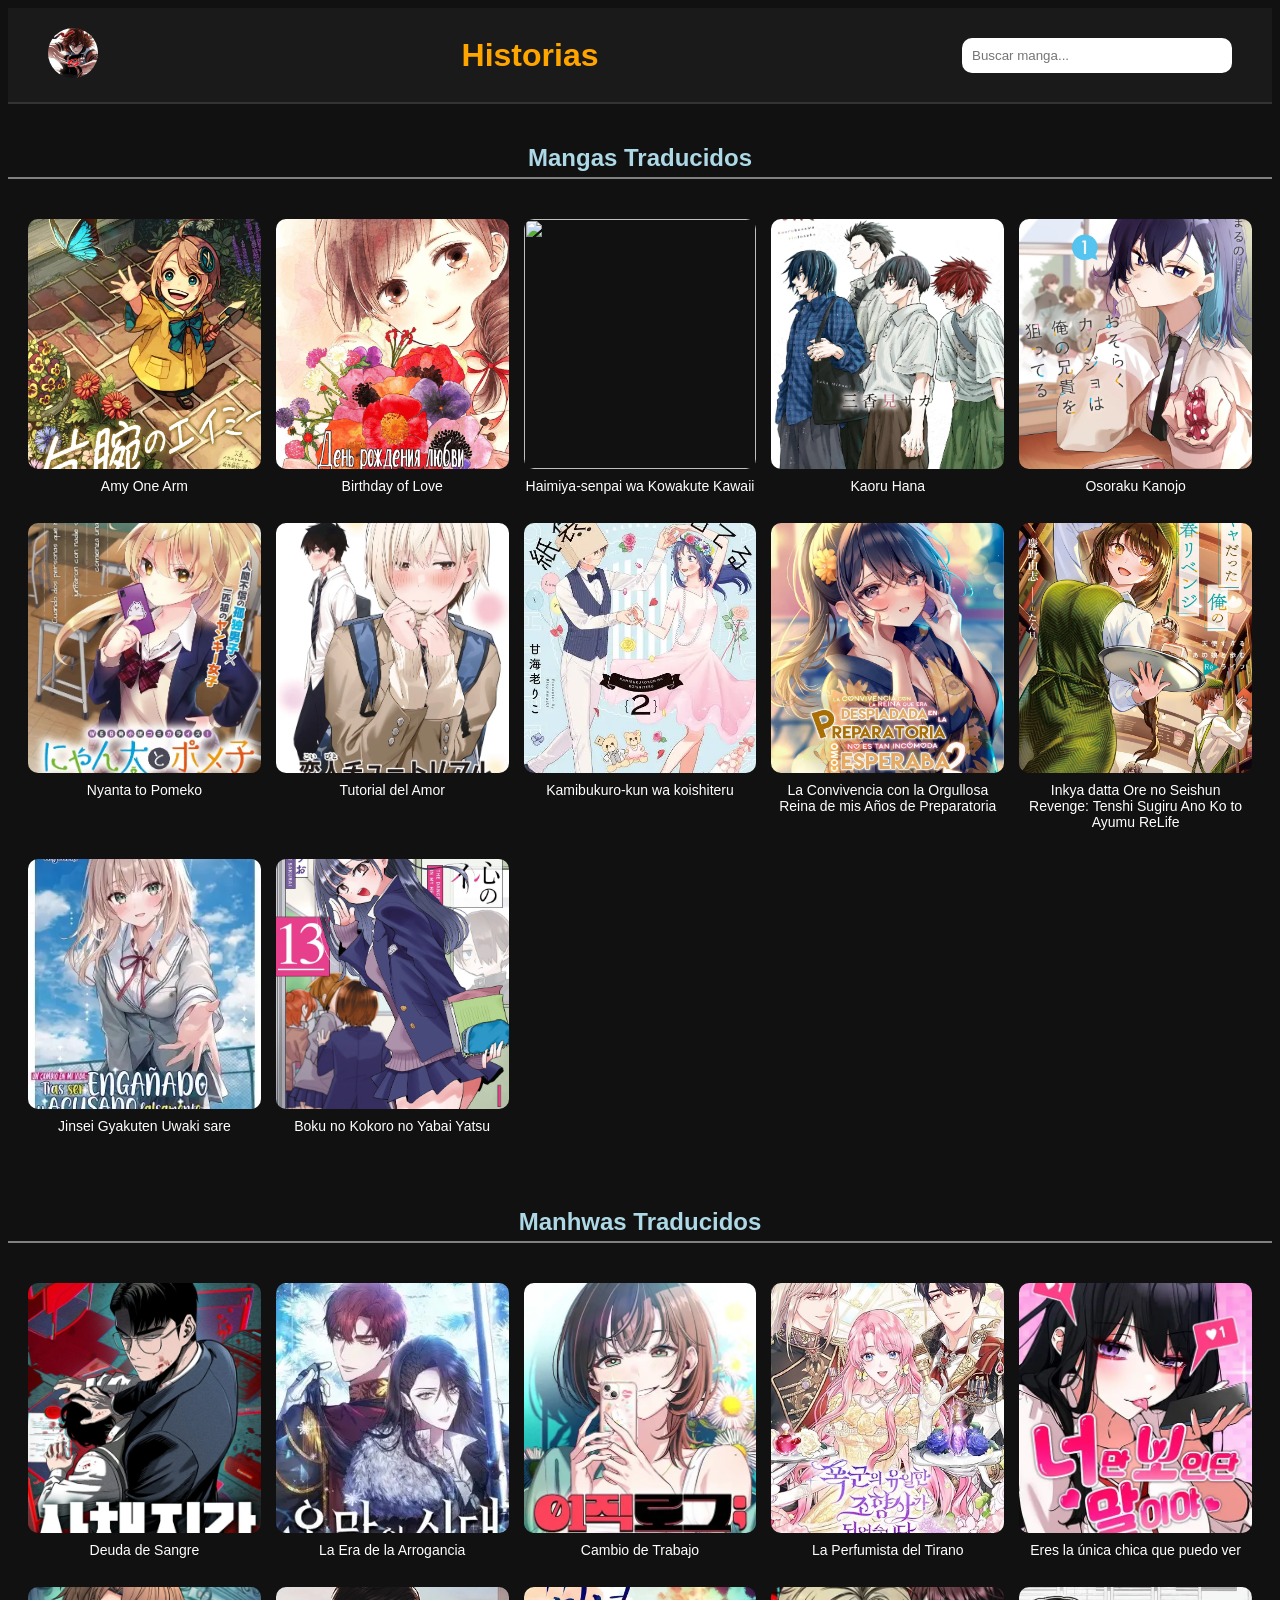
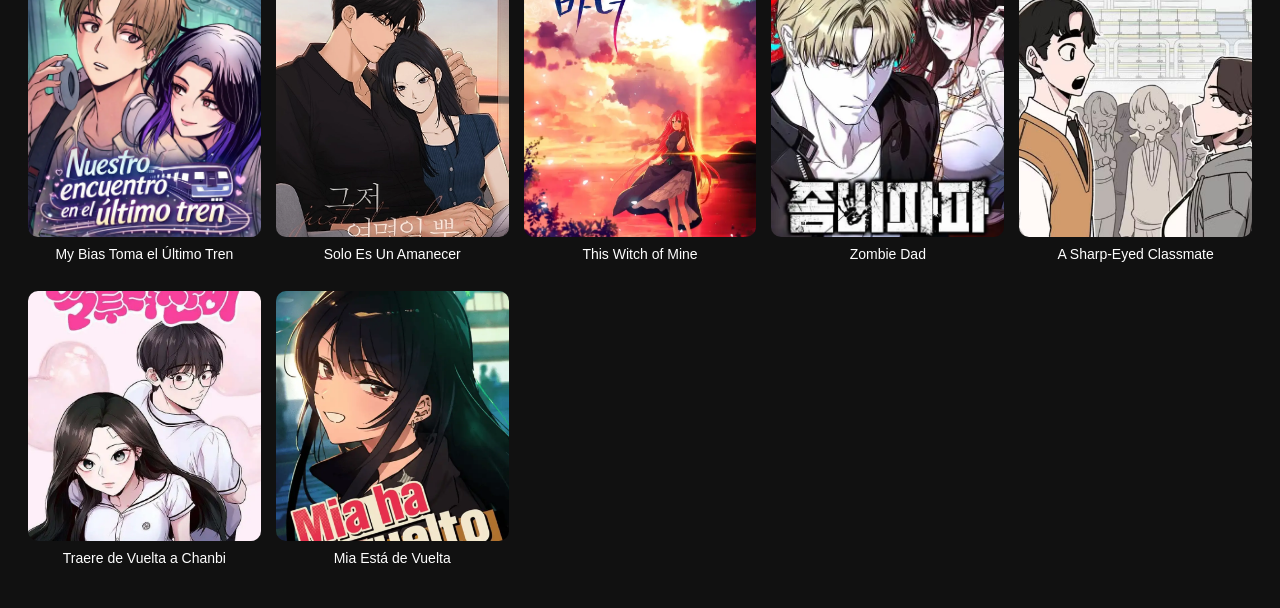
==== index.html @ 21062885 "Add files via upload" ====
<!DOCTYPE html>
<html lang="es">
<head>
    <meta charset="UTF-8">
    <meta name="viewport" content="width=device-width, initial-scale=1.0">
    <link rel="stylesheet" href="estilos.css">
    <title>La Sombra de Bryan: Mangas/Manwhas activos</title>

</head>
<body>
<div class="header">

    <a href="https://youtube.com/@lasombradebryan?si=Sr1TZmk2IhdGQxfD">
    <img src="img/logo.png" class="logo">
    </a>
    <h1 class="titulo">Historias</h1>

    <input type="text" id="buscador" placeholder="Buscar manga...">

</div>

<h2>Mangas Traducidos</h2>
<div class="contenedor">
    <div class="historia">
        <a href="https://manhwaweb.com/manhwa/kataude-no-amy_1729704066207">
        <img src="img/amy_one_arm.png">
        </a>
        <p>Amy One Arm</p>
    </div>

    <div class="historia"> 
    <a href="https://mangadex.org/title/6309f618-89b9-47c0-9233-14ec3c5c4732/birthday-of-love">
    <img src="img/birthday_love.png"> 
    </a>
    <p>Birthday of Love</p> 
    </div>

    <div class="historia">
    <a href="https://mangadex.org/title/c4ca02fb-8378-433b-8049-fbbea5d25cba/haimiya-senpai-wa-kowakute-kawaii">
    <img src="img/haimiya.png">
    </a>
    <p>Haimiya-senpai wa Kowakute Kawaii</p>
    </div>

    <div class="historia">
    <a href="https://manhwaweb.com/manhwa/kaoru_hana_wa_rin_to_saku_1703742073447">
    <img src="img/kaoru_hana.png">
    </a>
    <p>Kaoru Hana</p>
    </div>

    <div class="historia">
        <a href="https://manhwaweb.com/manhwa/probablemente-tambien-va-tras-mi-hermano_1747431556819">
        <img src="img/osoraku.png">
        </a>
        <p>Osoraku Kanojo</p>
    </div>

    <div class="historia">
    <a href="https://manhwaweb.com/manhwa/nyanta-to-pomeko-_1751749953565">
    <img src="img/nyanta.png">
    </a>
    <p>Nyanta to Pomeko</p>
    </div>

    <div class="historia">
        <a href="https://manhwaweb.com/manhwa/tutorial-de-amor_1770476607341">
        <img src="img/love_tutorial.png">
        </a>
        <p>Tutorial del Amor</p>
    </div>

    <div class="historia">
        <a href="https://manhwaweb.com/manhwa/kamibukuro-kun-wa-koishiteru_1751181007281">
        <img src="img/kamibukuro.png">        
        </a>
          <p>Kamibukuro-kun wa koishiteru</p>

    </div>

    <div class="historia">
        <a href="https://manhwaweb.com/manhwa/koukou-jidai_1757380708425">
        <img src="img/koukou.png">
        </a>
        <p>La Convivencia con la Orgullosa Reina de mis Años de Preparatoria</p>
    </div>

    <div class="historia">
        <a href="https://mangadex.org/title/04ff2200-7e68-49fe-92e0-d353b3dff2d2/inkya-datta-ore-no-seishun-revenge-tenshi-sugiru-ano-ko-to-ayumu-relife">
        <img src="img/inkya_datta.png">
        </a>
        <p>Inkya datta Ore no Seishun Revenge: Tenshi Sugiru Ano Ko to Ayumu ReLife</p>
    </div>

    <div class="historia"> 
        <a href="https://manhwaweb.com/manhwa/un-cambio-en-mi-vida-tras-ser-engaado-y-acusado-falsamente-de-un-delito-la-chica-mas-hermosa-de-la-escuela-se-vuelve-cercana-a-mi_1749331802901">
        <img src="img/jinsei.png">
        </a>
        <p>Jinsei Gyakuten Uwaki sare</p>
    </div>
 
    <div class="historia">
        <a href="https://manhwaweb.com/manhwa/boku-no-kokoro-no-yabai-yatsu_1695455237426">
        <img src="img/boku_no.png">
        </a>
        <p>Boku no Kokoro no Yabai Yatsu</p>
    </div>

</div>

<h2>Manhwas Traducidos</h2>
    <div class="contenedor">

    <div class="historia">
        <a href="https://manhwaweb.com/manhwa/deuda-de-sangre-_1767156283466">
        <img src="img/deuda.png">
        </a>
        <p>Deuda de Sangre</p>
    </div>

    <div class="historia">
        <a href="https://zonaikigai.milkchoco.online/series/la-era-de-la-arrogancia-2/">
        <img src="img/the_age.png">
        </a>
        <p>La Era de la Arrogancia</p>
    </div>

    <div class="historia">
        <a href="https://zonaikigai.milkchoco.online/series/cambio-de-trabajo/">
        <img src="img/job_change.png">
        </a>
        <p>Cambio de Trabajo</p>
    </div>

    <div class="historia">
        <a href="https://zonaikigai.milkchoco.online/series/la-perfumista-del-tirano/">
            <img src="img/perfumista.png">            
        </a>
            <p>La Perfumista del Tirano</p>
    </div>

    <div class="historia">
        <a href="https://zonaikigai.milkchoco.online/series/eres-la-unica-chica-que-puedo-ver/">
            <img src="img/i_only_see_you.png">            
        </a>
            <p>Eres la única chica que puedo ver</p>
    </div>

    <div class="historia">
        <a href="https://manhwaweb.com/manhwa/mi-bias-tomo-el-ultimo-tren-_1737942690706">
            <img src="img/my_bias.png">    
        </a>
            <p>My Bias Toma el Último Tren</p>
    </div>
    
    <div class="historia">
        <a href="https://zonaikigai.milkchoco.online/series/solo-es-un-amanecer/">
            <img src="img/just.png">
        </a>
            <p>Solo Es Un Amanecer</p>
    </div>

    <div class="historia">
        <a href="https://manhwaweb.com/manhwa/this-witch-of-mine_1758122458288">
            <img src="img/this_witch.png">
        </a>
            <p>This Witch of Mine</p>
    </div>

    <div class="historia">
        <a href="https://manhwaweb.com/manhwa/zombie-dad_1753797044620">
            <img src="img/zombiedad.png">
        </a>
            <p>Zombie Dad</p>
    </div>

    <div class="historia">
        <a href="https://manhwaweb.com/manhwa/a-sharp-eyed-classmate_1734374956636">
            <img src="img/eye_sharped.png">
        </a>
            <p>A Sharp-Eyed Classmate</p>
    </div>

    <div class="historia">
        <a href="https://manhwaweb.com/manhwa/traere-de-vuelta-a-chanbi-_1756020956610">
            <img src="img/traere.png">
        </a>
            <p>Traere de Vuelta a Chanbi</p>

    </div>

    <div class="historia">
        <a href="https://manhwaweb.com/manhwa/mia-esta-de-vuelta_1755718143015">
            <img src="img/mia.png">
        </a>
            <p>Mia Está de Vuelta</p>
    </div>

</div>


<script>
    const links = document.querySelectorAll("a");

    links.forEach(link => {
        if (link.href.startsWith("http")) {
            link.setAttribute("target", "_blank");
        }
    });
</script>

<script>
    const buscador = document.getElementById("buscador");
    const historias = document.querySelectorAll(".historia");

    buscador.addEventListener("input", function() {
        const texto = buscador.value.toLowerCase();

        historias.forEach(historia => {
            const nombre = historia.textContent.toLowerCase();

            if (nombre.includes(texto)) {
                historia.style.display = "block";
            } else {
                historia.style.display = "none";
            }
        });
    });
</script>

</body>
</html>
---- estilos.css ----
body{
    background-color: #111;
    color: white;
    font-family: Arial;
}

.header {
    display: flex;
    justify-content: space-between;
    align-items: center;
    padding: 20px 40px;
    background-color: #1a1a1a;
    border-bottom: 2px solid #333;
}

.izquierda {
    display: flex;
    align-items: center;
    gap: 15px;
}

.logo {
    width: 50px;
    height: 50px;
    object-fit: cover;
    border-radius: 50%;
}

h1{
    color: orange;
    margin: 0;
}

h2{
    color: lightblue;
    text-align: center;
    margin-top: 40px;
    border-bottom: 2px solid gray;
    padding-bottom: 5px;
}

#buscador {
    width: 250px;
    padding: 10px;
    border-radius: 10px;
    border: none;
}

.contenedor{
    display: grid;
    grid-template-columns: repeat(5, 1fr);
    gap: 15px;
    padding: 20px;
}

.historia{
    text-align: center;
    transition: transform 0.3s ease;
}

.historia:hover{
    transform: scale(1.05);
    box-shadow: 0 10px 20px rgba(0,0,0,0.5);
}

.historia img{
    width: 100%;
    height: 250px;
    object-fit: cover;
    border-radius: 10px;
}

.historia p{
    font-size: 14px;
    margin-top: 5px;
}

a {
    text-decoration: none;
    color: inherit;
}
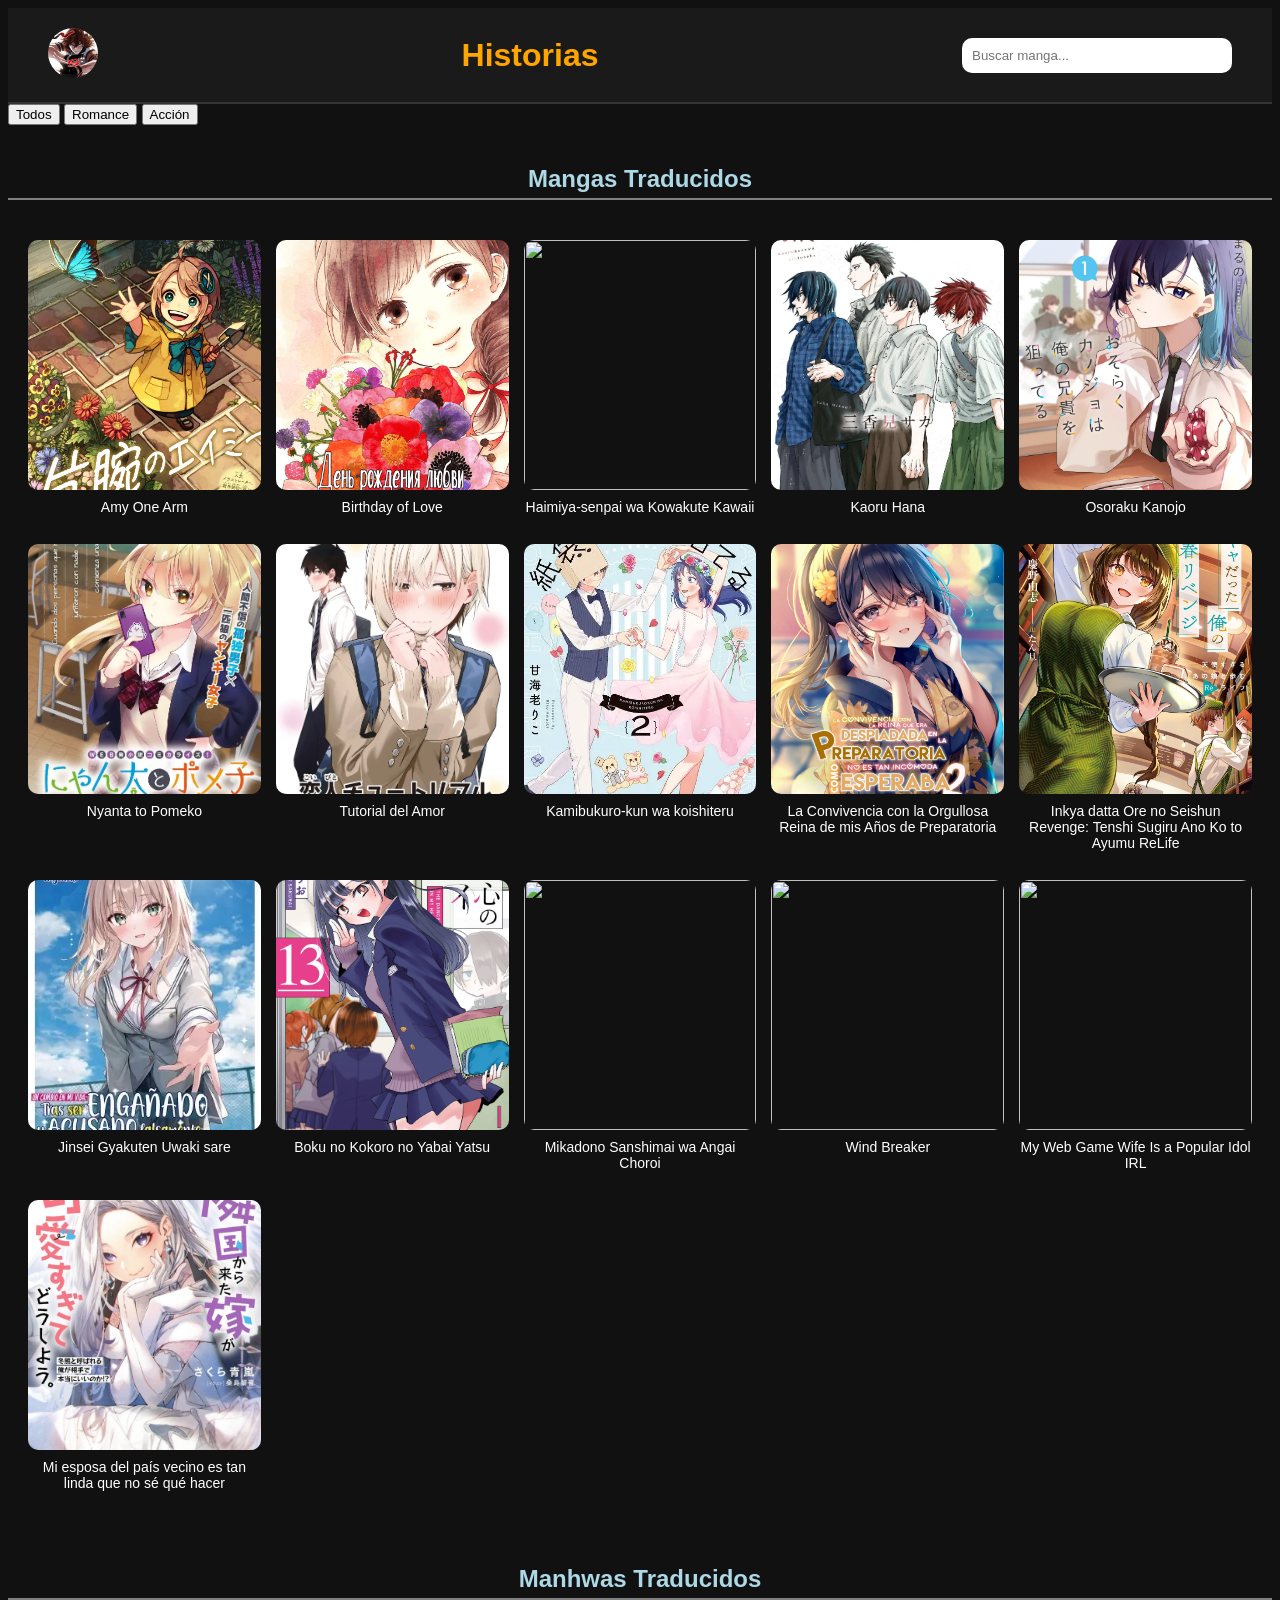
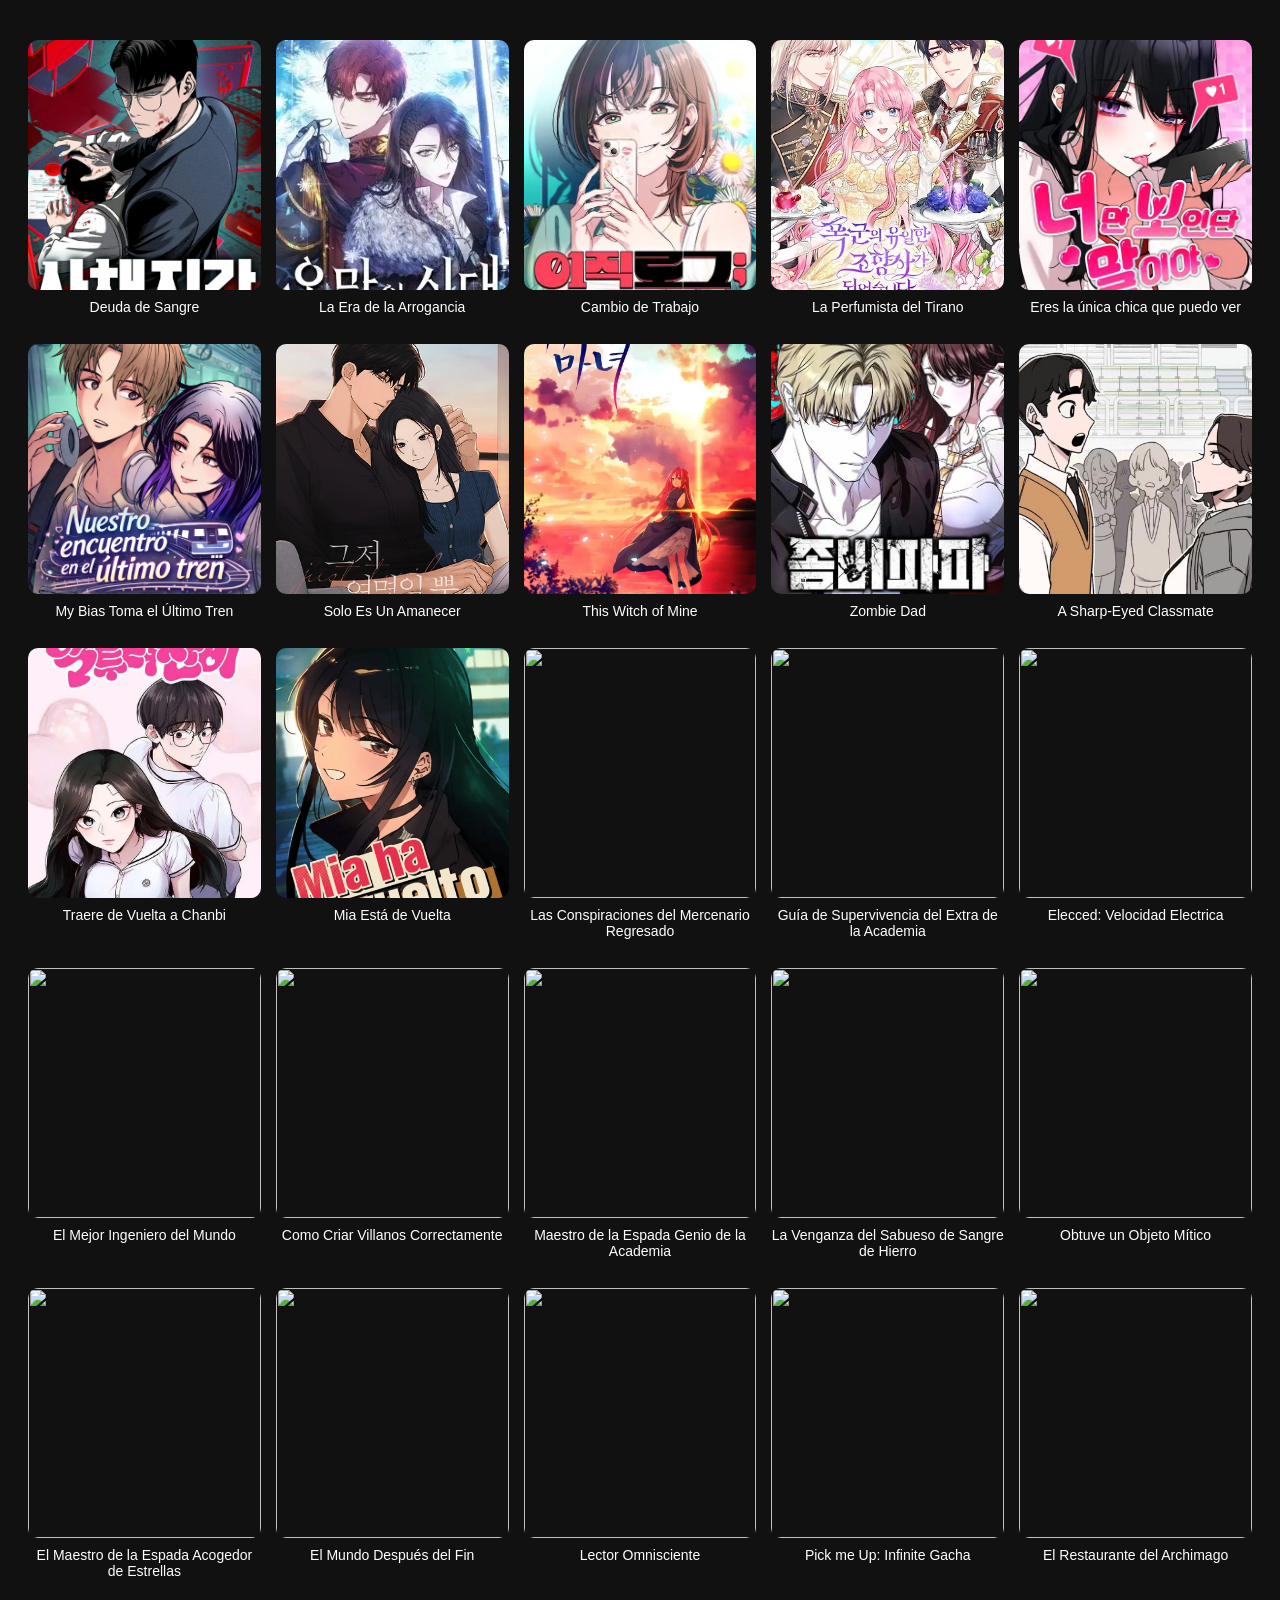
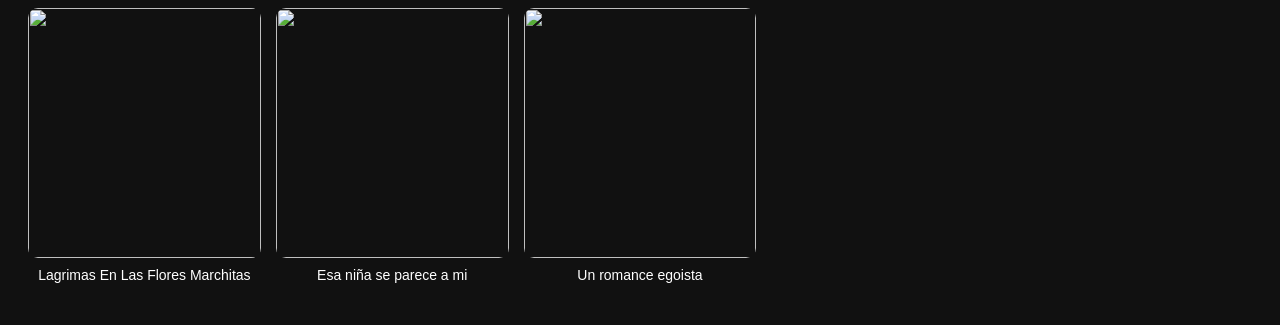
==== commit 84cf336d: "Update index.html" ====
--- a/index.html
+++ b/index.html
@@ -19,58 +19,64 @@
 
 </div>
 
+<div class="filtros">
+    <button onclick="filtrar('todos')">Todos</button>
+    <button onclick="filtrar('romance')">Romance</button>
+    <button onclick="filtrar('accion')">Acción</button>
+</div>
+
 <h2>Mangas Traducidos</h2>
 <div class="contenedor">
-    <div class="historia">
+    <div class="historia romance">
         <a href="https://manhwaweb.com/manhwa/kataude-no-amy_1729704066207">
         <img src="img/amy_one_arm.png">
         </a>
         <p>Amy One Arm</p>
     </div>
 
-    <div class="historia"> 
+    <div class="historia romance"> 
     <a href="https://mangadex.org/title/6309f618-89b9-47c0-9233-14ec3c5c4732/birthday-of-love">
     <img src="img/birthday_love.png"> 
     </a>
     <p>Birthday of Love</p> 
     </div>
 
-    <div class="historia">
+    <div class="historia romance">
     <a href="https://mangadex.org/title/c4ca02fb-8378-433b-8049-fbbea5d25cba/haimiya-senpai-wa-kowakute-kawaii">
     <img src="img/haimiya.png">
     </a>
     <p>Haimiya-senpai wa Kowakute Kawaii</p>
     </div>
 
-    <div class="historia">
+    <div class="historia romance">
     <a href="https://manhwaweb.com/manhwa/kaoru_hana_wa_rin_to_saku_1703742073447">
     <img src="img/kaoru_hana.png">
     </a>
     <p>Kaoru Hana</p>
     </div>
 
-    <div class="historia">
+    <div class="historia romance">
         <a href="https://manhwaweb.com/manhwa/probablemente-tambien-va-tras-mi-hermano_1747431556819">
         <img src="img/osoraku.png">
         </a>
         <p>Osoraku Kanojo</p>
     </div>
 
-    <div class="historia">
+    <div class="historia romance">
     <a href="https://manhwaweb.com/manhwa/nyanta-to-pomeko-_1751749953565">
     <img src="img/nyanta.png">
     </a>
     <p>Nyanta to Pomeko</p>
     </div>
 
-    <div class="historia">
+    <div class="historia romance">
         <a href="https://manhwaweb.com/manhwa/tutorial-de-amor_1770476607341">
         <img src="img/love_tutorial.png">
         </a>
         <p>Tutorial del Amor</p>
     </div>
 
-    <div class="historia">
+    <div class="historia romance">
         <a href="https://manhwaweb.com/manhwa/kamibukuro-kun-wa-koishiteru_1751181007281">
         <img src="img/kamibukuro.png">        
         </a>
@@ -78,110 +84,140 @@
 
     </div>
 
-    <div class="historia">
+    <div class="historia romance">
         <a href="https://manhwaweb.com/manhwa/koukou-jidai_1757380708425">
         <img src="img/koukou.png">
         </a>
         <p>La Convivencia con la Orgullosa Reina de mis Años de Preparatoria</p>
     </div>
 
-    <div class="historia">
+    <div class="historia romance">
         <a href="https://mangadex.org/title/04ff2200-7e68-49fe-92e0-d353b3dff2d2/inkya-datta-ore-no-seishun-revenge-tenshi-sugiru-ano-ko-to-ayumu-relife">
         <img src="img/inkya_datta.png">
         </a>
         <p>Inkya datta Ore no Seishun Revenge: Tenshi Sugiru Ano Ko to Ayumu ReLife</p>
     </div>
 
-    <div class="historia"> 
+    <div class="historia romance"> 
         <a href="https://manhwaweb.com/manhwa/un-cambio-en-mi-vida-tras-ser-engaado-y-acusado-falsamente-de-un-delito-la-chica-mas-hermosa-de-la-escuela-se-vuelve-cercana-a-mi_1749331802901">
         <img src="img/jinsei.png">
         </a>
         <p>Jinsei Gyakuten Uwaki sare</p>
     </div>
  
-    <div class="historia">
+    <div class="historia romance">
         <a href="https://manhwaweb.com/manhwa/boku-no-kokoro-no-yabai-yatsu_1695455237426">
         <img src="img/boku_no.png">
         </a>
         <p>Boku no Kokoro no Yabai Yatsu</p>
     </div>
 
+    <div class="historia romance">
+        <a href="https://manhwaweb.com/manhwa/mikadono-sanshimai-wa-angai-choroi_1750346014870">
+        <img src="img/mikadono.png">
+        </a>
+            <p>Mikadono Sanshimai wa Angai Choroi</p>
+    </div>
+
+    <div class="historia accion">
+        <a href="https://manhwaweb.com/manhwa/wind-breaker_1744391282654">
+            <img src="img/wind.png">
+        </a>
+            <p>Wind Breaker</p>
+    </div>            
+
+    <div class="historia romance">
+        <a href="https://manhwaweb.com/manhwa/netoge-no-yome-ga-ninki-idol-datta-cool-kei-no-kanojo-wa-genjitsu-demo-yome-no-tsumori-de-iru_1741981057018">
+            <img src="img/mi_esposa.png">
+        </a>    
+            <p>My Web Game Wife Is a Popular Idol IRL</p>
+    </div>            
+
+    <div class="historia romance">
+        <a href="https://plotnf.com/plotwist/manga/mi-esposa-del-pais-vecino-es-tan-linda-que-no-se-que-hacer/">
+            <img src="img/rinkoku.png">
+        </a>
+            <p>Mi esposa del país vecino es tan linda que no sé qué hacer</p>
+    </div>
+    
+</div>
+
 </div>
 
 <h2>Manhwas Traducidos</h2>
     <div class="contenedor">
 
-    <div class="historia">
+    <div class="historia accion">
         <a href="https://manhwaweb.com/manhwa/deuda-de-sangre-_1767156283466">
         <img src="img/deuda.png">
         </a>
         <p>Deuda de Sangre</p>
     </div>
 
-    <div class="historia">
+    <div class="historia romance accion">
         <a href="https://zonaikigai.milkchoco.online/series/la-era-de-la-arrogancia-2/">
         <img src="img/the_age.png">
         </a>
         <p>La Era de la Arrogancia</p>
     </div>
 
-    <div class="historia">
+    <div class="historia romance">
         <a href="https://zonaikigai.milkchoco.online/series/cambio-de-trabajo/">
         <img src="img/job_change.png">
         </a>
         <p>Cambio de Trabajo</p>
     </div>
 
-    <div class="historia">
+    <div class="historia romance">
         <a href="https://zonaikigai.milkchoco.online/series/la-perfumista-del-tirano/">
             <img src="img/perfumista.png">            
         </a>
             <p>La Perfumista del Tirano</p>
     </div>
 
-    <div class="historia">
+    <div class="historia romance">
         <a href="https://zonaikigai.milkchoco.online/series/eres-la-unica-chica-que-puedo-ver/">
             <img src="img/i_only_see_you.png">            
         </a>
             <p>Eres la única chica que puedo ver</p>
     </div>
 
-    <div class="historia">
+    <div class="historia romance">
         <a href="https://manhwaweb.com/manhwa/mi-bias-tomo-el-ultimo-tren-_1737942690706">
             <img src="img/my_bias.png">    
         </a>
             <p>My Bias Toma el Último Tren</p>
     </div>
     
-    <div class="historia">
+    <div class="historia romance">
         <a href="https://zonaikigai.milkchoco.online/series/solo-es-un-amanecer/">
             <img src="img/just.png">
         </a>
             <p>Solo Es Un Amanecer</p>
     </div>
 
-    <div class="historia">
+    <div class="historia romance">
         <a href="https://manhwaweb.com/manhwa/this-witch-of-mine_1758122458288">
             <img src="img/this_witch.png">
         </a>
             <p>This Witch of Mine</p>
     </div>
 
-    <div class="historia">
+    <div class="historia accion">
         <a href="https://manhwaweb.com/manhwa/zombie-dad_1753797044620">
             <img src="img/zombiedad.png">
         </a>
             <p>Zombie Dad</p>
     </div>
 
-    <div class="historia">
+    <div class="historia romance">
         <a href="https://manhwaweb.com/manhwa/a-sharp-eyed-classmate_1734374956636">
             <img src="img/eye_sharped.png">
         </a>
             <p>A Sharp-Eyed Classmate</p>
     </div>
 
-    <div class="historia">
+    <div class="historia romance">
         <a href="https://manhwaweb.com/manhwa/traere-de-vuelta-a-chanbi-_1756020956610">
             <img src="img/traere.png">
         </a>
@@ -189,11 +225,124 @@
 
     </div>
 
-    <div class="historia">
+    <div class="historia romance">
         <a href="https://manhwaweb.com/manhwa/mia-esta-de-vuelta_1755718143015">
             <img src="img/mia.png">
         </a>
             <p>Mia Está de Vuelta</p>
+    </div>
+
+    <div class="historia accion">
+        <a href="https://manhwaweb.com/manhwa/las-conspiraciones-del-mercenario-regresado_1733800276691">
+            <img src="img/conspiraciones.png">
+        </a>
+            <p>Las Conspiraciones del Mercenario Regresado</p>
+    </div>
+
+    <div class="historia accion">
+        <a href="https://manhwaweb.com/manhwa/guia-de-supervivencia-del-extra-de-la-academia_1711593434710">
+            <img src="img/guia.png">
+        </a>
+            <p>Guía de Supervivencia del Extra de la Academia</p>
+    </div>
+
+    <div class="historia accion">
+        <a href="https://manhwaweb.com/manhwa/comic-gatitoelectrico_1691509690615">
+            <img src="img/eleceed.png">
+        </a>
+            <p>Elecced: Velocidad Electrica</p>
+    </div>
+
+    <div class="historia accion">
+        <a href="https://manhwaweb.com/manhwa/comic-el-mejor-ingeniero-del-mundo-olympus_1691758184582">
+            <img src="img/el_mejor.png">
+        </a>
+            <p>El Mejor Ingeniero del Mundo</p>
+    </div>
+
+    <div class="historia accion">
+        <a href="https://manhwaweb.com/manhwa/como-criar-villanos-correctamente_1761601438944">
+            <img src="img/como_criar.png">
+        </a>
+            <p>Como Criar Villanos Correctamente</p>
+    </div>
+
+    <div class="historia accion">
+        <a href="https://manhwaweb.com/manhwa/comic-el-maestro-de-la-espada-genio-de-la-academia_1693414280862">
+            <img src="img/maestro_de_la.png">
+        </a>
+            <p>Maestro de la Espada Genio de la Academia</p>
+    </div>
+
+    <div class="historia accion">
+        <a href="https://manhwaweb.com/manhwa/comic-el-men-de-la-venzanza_1694253402800">
+            <img src="img/sabueso.png">
+        </a>
+            <p>La Venganza del Sabueso de Sangre de Hierro</p>
+    </div>
+
+    <div class="historia accion">
+        <a href="https://manhwaweb.com/manhwa/chet_16914030325">
+            <img src="img/item_chetado.png">
+        </a>
+            <p>Obtuve un Objeto Mítico</p>
+    
+    </div>
+
+    <div class="historia accion">
+        <a href="https://manhwaweb.com/manhwa/elmaestroespadachinalentadoporlasestrellas_1714572820373">
+            <img src="img/acogedor.png">
+        </a>
+            <p>El Maestro de la Espada Acogedor de Estrellas</p>
+    </div>
+
+    <div class="historia accion">
+        <a href="https://manhwaweb.com/manhwa/comic-el-mundo-despues-del-fin_1691492815021">
+            <img src="img/mundo_despues.png">
+        </a>
+            <p>El Mundo Después del Fin</p>
+    </div>
+
+    <div class="historia accion">
+        <a href="https://manhwaweb.com/manhwa/lector-omnisciente-99214996766">
+            <img src="img/lector.png">
+        </a>
+            <p>Lector Omnisciente</p>
+    </div>
+
+    <div class="historia accion">
+        <a href="https://manhwaweb.com/manhwa/comic-un-gachita_1693932224199">
+            <img src="img/piko.png">
+        </a>
+            <p>Pick me Up: Infinite Gacha</p>
+    </div>
+
+    <div class="historia accion">
+        <a href="https://manhwaweb.com/manhwa/elrestaurantedelmago_1716960239760">
+            <img src="img/restaurante.png">
+        </a>
+            <p>El Restaurante del Archimago</p>
+    </div>
+
+    <div class="historia romance">
+        <a href="https://zonaikigai.milkchoco.online/series/lagrimas-en-las-flores-marchitas/">
+            <img src="img/lagrimas.png">
+        </a>
+            <p>Lagrimas En Las Flores Marchitas</p>
+    </div>
+
+    <div class="historia romance">
+        <a href="https://zonaikigai.milkchoco.online/series/esa-nina-se-parece-a-mi/">
+            <img src="img/esa_nina_se_parece.png">
+        </a>
+            <p>Esa niña se parece a mi</p>
+    </div>
+
+    <div class="historia romance">
+        <a href="https://manhwaweb.com/manhwa/un-romance-egoista_1755477947657">
+            <img src="img/romance_egoista.png">
+        </a>
+            <p>Un romance egoista</p>
     </div>
 
 </div>
@@ -228,5 +377,51 @@
     });
 </script>
 
+<script>
+function filtrar(categoria) {
+    const historias = document.querySelectorAll(".historia");
+
+    historias.forEach(historia => {
+
+        if (categoria === "todos") {
+            historia.classList.remove("oculto");
+
+        } else if (historia.classList.contains(categoria)) {
+            historia.classList.remove("oculto");
+
+        } else {
+            historia.classList.add("oculto");
+        }
+
+    });
+}
+</script>
+
+<script>
+function filtrar(categoria) {
+    const historias = document.querySelectorAll(".historia");
+
+    historias.forEach(historia => {
+
+        if (categoria === "todos" || historia.classList.contains(categoria)) {
+
+            historia.style.display = "block";
+            setTimeout(() => {
+                historia.classList.remove("desaparecer");
+            }, 10);
+
+        } else {
+
+            historia.classList.add("desaparecer");
+
+            setTimeout(() => {
+                historia.style.display = "none";
+            }, 300); // mismo tiempo que el CSS
+        }
+
+    });
+}
+</script>
+
 </body>
-</html>+</html>
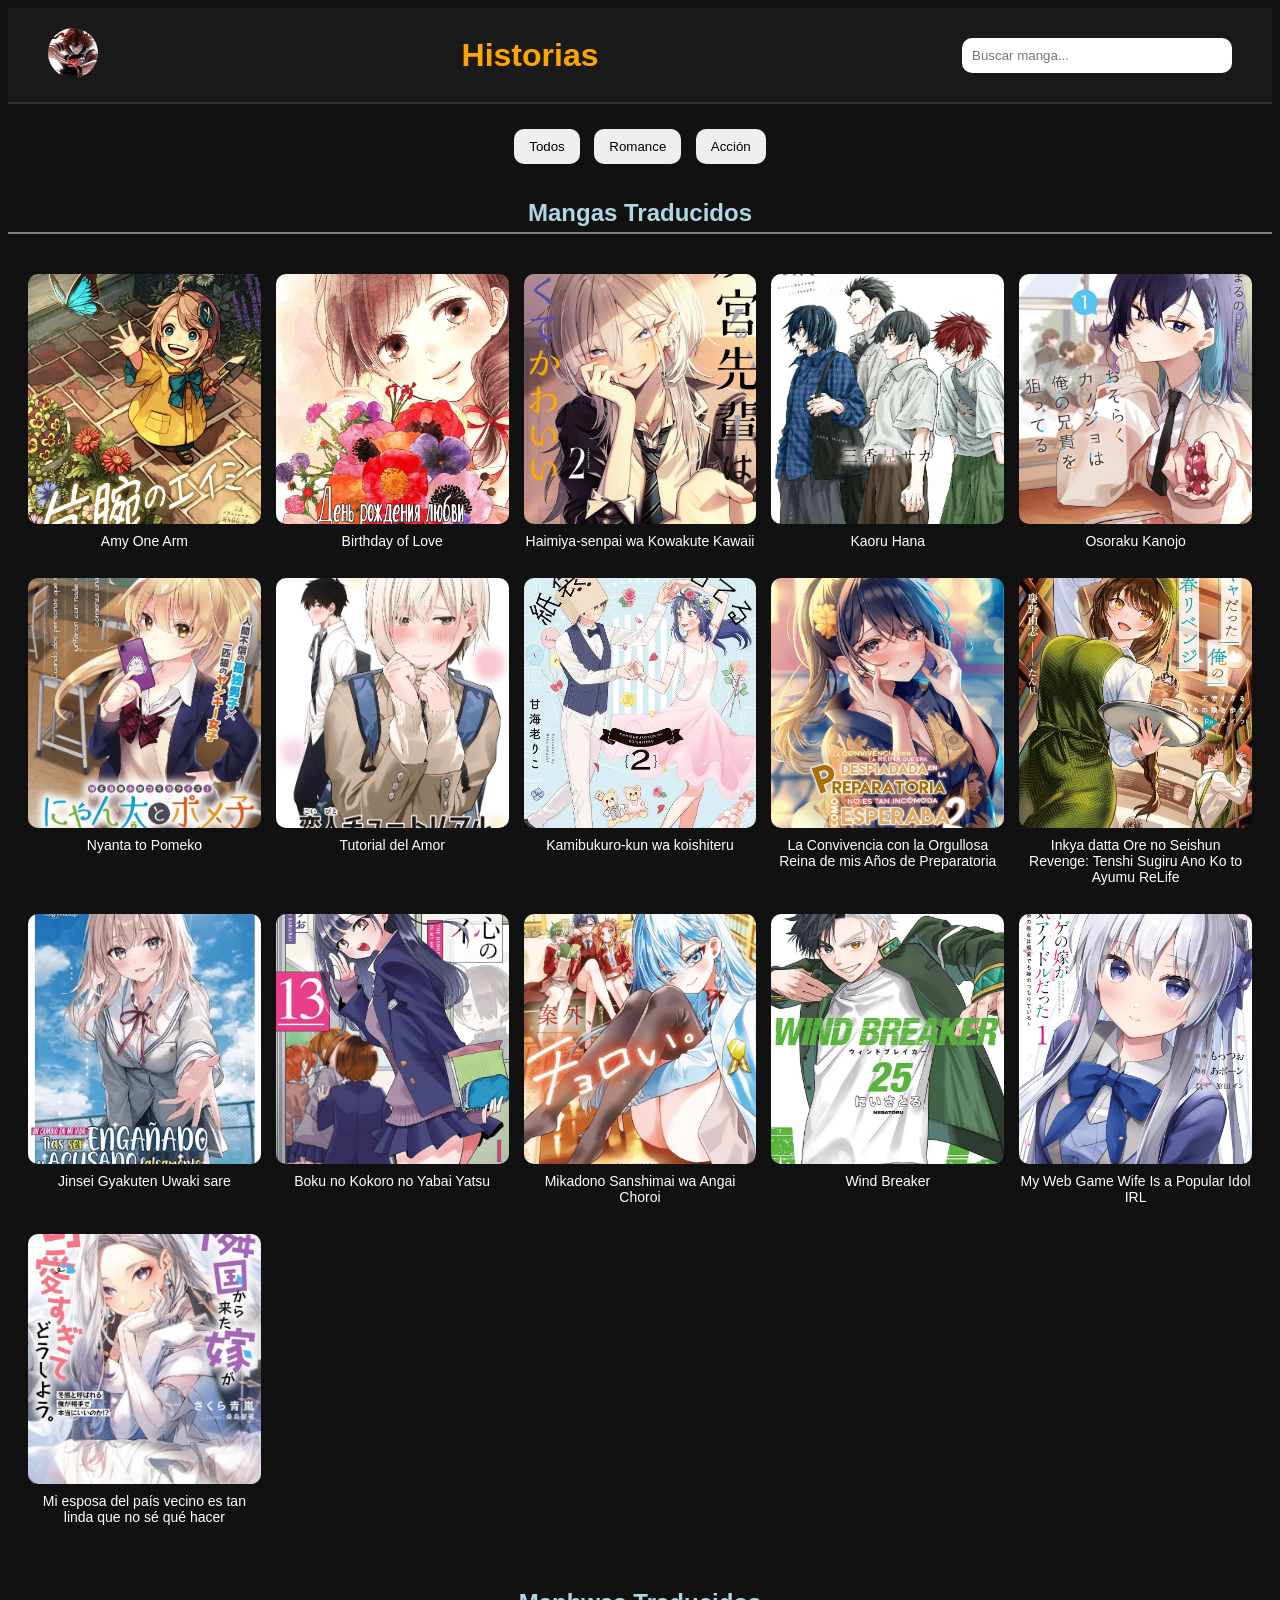
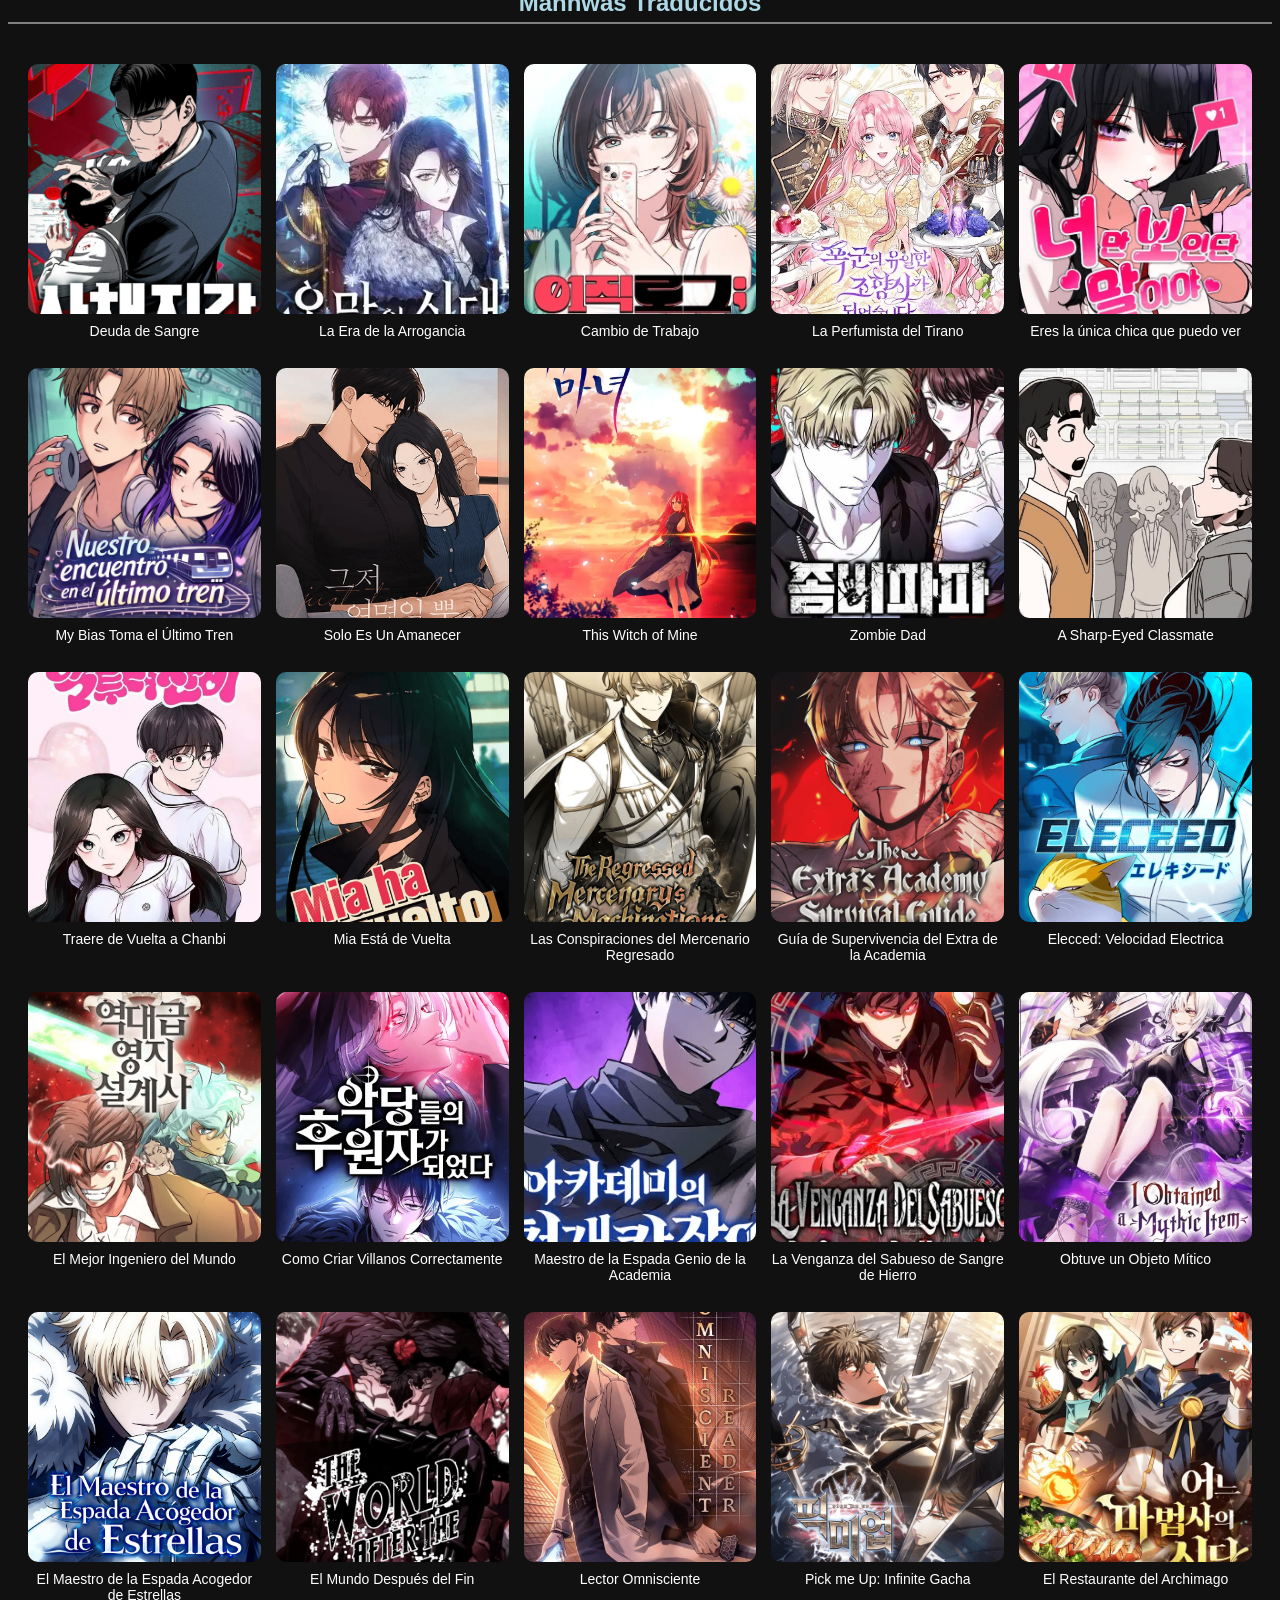
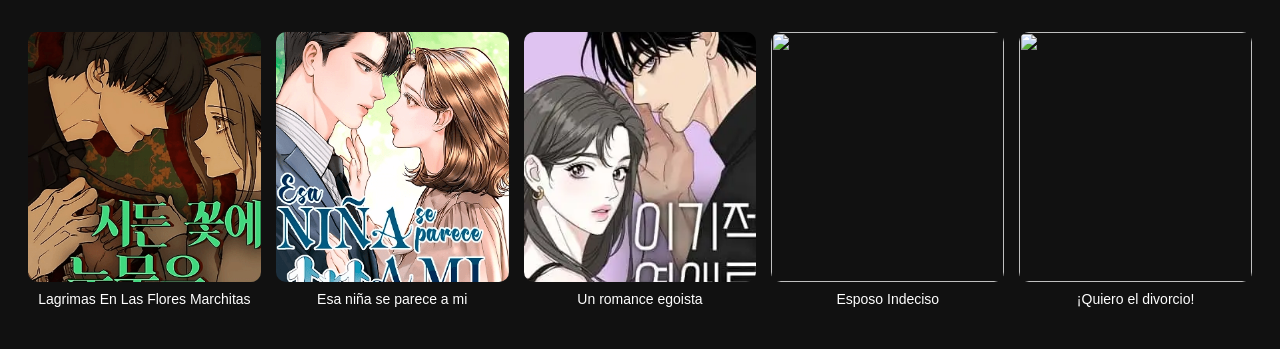
==== commit 58c0c902: "Add files via upload" ====
--- a/index.html
+++ b/index.html
@@ -32,6 +32,12 @@
         <img src="img/amy_one_arm.png">
         </a>
         <p>Amy One Arm</p>
+
+        <div class="info">
+        <h3>Amy One Arm</h3>
+        <p>Amy es una chica normal que vive con su amado padre. Sin embargo, no es humana, sino una muñeca hecha de tela y algodón. ¿Por qué fue creada y qué le depara el futuro?</p>
+    </div>
+
     </div>
 
     <div class="historia romance"> 
@@ -39,6 +45,12 @@
     <img src="img/birthday_love.png"> 
     </a>
     <p>Birthday of Love</p> 
+
+    <div class="info">
+        <h3>Birthday of Love</h3>
+        <p>Un relato corto y dulce que celebra el nacimiento del amor entre esta chica y su enamorado.</p>
+    </div>
+
     </div>
 
     <div class="historia romance">
@@ -46,6 +58,12 @@
     <img src="img/haimiya.png">
     </a>
     <p>Haimiya-senpai wa Kowakute Kawaii</p>
+
+    <div class="info">
+        <h3>Haimiya-senpai wa Kowakute Kawaii</h3>
+        <p>Haimiya-senpai, la chica de último año de mi instituto, es temida y considerada aterradora. Al parecer, esto se debe a su imponente presencia y su forma de hablar tan directa... ¡Sus piercings! ¡Su larga melena gris, casi como la de un lobo! ¡Y su intimidante acento de Kansai! Pero, por alguna razón, esta temible chica es amable conmigo... ¡¿Qué?! A medida que lo "aterrador" se transforma en "tierno", comienza esta emocionante comedia romántica de último año.</p>
+    </div>
+
     </div>
 
     <div class="historia romance">
@@ -53,13 +71,25 @@
     <img src="img/kaoru_hana.png">
     </a>
     <p>Kaoru Hana</p>
-    </div>
-
-    <div class="historia romance">
+
+    <div class="info">
+        <h3>Kaoru Hana Wa Rin To Saku</h3>
+        <p>En cierto lugar, hay dos escuelas secundarias vecinas. Escuela Chidori una escuela de niños de bajo nivel donde se reúnen los idiotas, y escuela Kikyo Girls' , una escuela de niñas bien establecida. Rintaro Tsumugi, un estudiante de segundo año fuerte y tranquilo en la escuela secundaria Chidori, conoce a Kaoruko Waguri, una chica que llega como cliente mientras ayuda en la pastelería de su familia. Rintaro se siente cómodo pasando tiempo con Kaoruko, pero ella es estudiante en Kikyo Girls, una escuela vecina a la que no le gusta Chidori High. Esta es la historia de dos personas tan cercanas y a la vez tan distantes</p>
+    </div>
+
+    </div>
+
+    <div class="historia romance izq">
         <a href="https://manhwaweb.com/manhwa/probablemente-tambien-va-tras-mi-hermano_1747431556819">
         <img src="img/osoraku.png">
         </a>
         <p>Osoraku Kanojo</p>
+
+    <div class="info">
+        <h3>Osoraku Kanojo</h3>
+        <p>Un chico de preparatoria que ya no confía en las chicas ha sido engañado demasiadas veces por chicas que solo querían acercarse a su guapo hermano mayor. Después de todo eso, decide que nunca volverá a confiar en una chica. Pero entonces, una chica guapa de su clase de repente empieza a hablarle mucho. ¿Acaso solo intenta conquistar a su hermano también...? ¿O en realidad hay algo más?</p>
+    </div>
+
     </div>
 
     <div class="historia romance">
@@ -67,6 +97,12 @@
     <img src="img/nyanta.png">
     </a>
     <p>Nyanta to Pomeko</p>
+
+    <div class="info">
+        <h3>Nyanta to Pomeko</h3>
+        <p>Una historia sobre un chico que desconfía de las personas y una solitaria chica yankee que intenta reparar su vida. La popular novela web finalmente consigue una serialización al manga.</p>
+    </div>
+
     </div>
 
     <div class="historia romance">
@@ -74,6 +110,12 @@
         <img src="img/love_tutorial.png">
         </a>
         <p>Tutorial del Amor</p>
+
+        <div class="info">
+        <h3>Tutorial de amor</h3>
+        <p>Asahi, una chica que parece un príncipe, y Kuro, un chico supuestamente normal, están en el mismo club. Acuerdan fingir una cita como un «Tutorial de Novio/Novia»</p>
+        </div>
+
     </div>
 
     <div class="historia romance">
@@ -82,6 +124,11 @@
         </a>
           <p>Kamibukuro-kun wa koishiteru</p>
 
+          <div class="info">
+                <h3>Kamibukuro-kun wa koishiteru</h3>
+                <p>¿Un acosador? ¿Un pervertido?No no. Solo soy un chico universitario que está absolutamente enamorado de alguien.Es solo. Vivo mi vida con una bolsa de papel en la cabeza.La gente me mira de forma extraña en el campus.A pesar de que es extremadamente tímido, ¡confesó abruptamente su amor y siguió adelante!¡La chica a la que se confesó, Umi-chan, lo tomó por sorpresa! ¿Y pronto un giro inesperado de los acontecimientos está a punto de suceder ...?Una serie de comedia romántica extraña pero encantadora y súper linda</p>
+          </div>
+
     </div>
 
     <div class="historia romance">
@@ -89,13 +136,25 @@
         <img src="img/koukou.png">
         </a>
         <p>La Convivencia con la Orgullosa Reina de mis Años de Preparatoria</p>
-    </div>
-
-    <div class="historia romance">
+    
+        <div class="info">
+        <h3>La Convivencia con la Orgullosa Reina de mis Años de Preparatoria</h3>
+        <p>Una noche, mientras trabajaba en el turno nocturno de una tienda de conveniencia, el universitario Yamamoto se reencuentra con Kei Hayashi, una excompañera de secundaria que era la chica más guapa de la clase. Debido a su actitud orgullosa y arrogante, todos la llamaban Reina, y Yamamoto no se llevaba bien con ella. Sin embargo, mientras mantenían una conversación meramente formal, él nota unos moretones dolorosos en su muñeca. Al enterarse de que su novio la había golpeado, Yamamoto decide darle refugio en su casa... ¡¿y entonces...?!</p>
+        </div>
+    
+    </div>
+
+    <div class="historia romance izq">
         <a href="https://mangadex.org/title/04ff2200-7e68-49fe-92e0-d353b3dff2d2/inkya-datta-ore-no-seishun-revenge-tenshi-sugiru-ano-ko-to-ayumu-relife">
         <img src="img/inkya_datta.png">
         </a>
         <p>Inkya datta Ore no Seishun Revenge: Tenshi Sugiru Ano Ko to Ayumu ReLife</p>
+
+        <div class="info">
+        <h3>Inkya datta Ore no Seishun Revenge: Tenshi Sugiru Ano Ko to Ayumu ReLife</h3>
+        <p>Esta es la historia de Niihama Shincirou, quien se desmayó tras ser atacado por una organización criminal y despertó para descubrir que había regresado a su segundo año de preparatoria. Al despertar, se encuentra en un salto temporal a su segundo año de preparatoria. Su vida en la preparatoria... fue gris y turbia, pero está seguro de que ahora puede empezar de nuevo.</p>
+        </div>
+
     </div>
 
     <div class="historia romance"> 
@@ -103,6 +162,12 @@
         <img src="img/jinsei.png">
         </a>
         <p>Jinsei Gyakuten Uwaki sare</p>
+
+        <div class="info">
+        <h3>Jinsei Gyakuten Uwaki sare</h3>
+        <p>A Eiji le hicieron NTR, con el as del equipo de futbol de su preparatoria. Luego de eso, Kondo (el netoreador) divulgó el falso rumor de que Eiji maltrataba a Miyuki (la infiel), eso ocasionó que, tanto en la escuela como en las redes sociales, Eiji sufriera un cuadro de bulling constante. </p>
+        </div>
+
     </div>
  
     <div class="historia romance">
@@ -110,6 +175,12 @@
         <img src="img/boku_no.png">
         </a>
         <p>Boku no Kokoro no Yabai Yatsu</p>
+
+        <div class="info">
+        <h3>Boku no Kokoro no Yabai Yatsu</h3>
+        <p>Ichikawa es un estudiante de secundaria de actitud sombría al que le fastidia todo. Yamada, por su parte, es una amante de las golosinas que irradia alegría por todo lo alto. ¿Será Yamada la luz que Ichikawa necesita para salir de las sombras? ¡¡Una comedia romántica entre dos polos opuestos!!</p>
+        </div>
+
     </div>
 
     <div class="historia romance">
@@ -117,6 +188,12 @@
         <img src="img/mikadono.png">
         </a>
             <p>Mikadono Sanshimai wa Angai Choroi</p>
+
+            <div class="info">
+                <h3>Mikadono Sanshimai wa Angai Choroi</h3>
+                <p>Como hijo de la legendaria actriz Subaru Ayase, Yuu ha tenido muchas expectativas puestas en él tras su traslado a la Academia Saika, una escuela de gran prestigio donde los estudiantes pueden perfeccionar sus talentos personales. Sin embargo, a diferencia de su madre, Yuu carece por completo de talento. Al ser visto como un completo mediocre, no tendría ninguna oportunidad de estar codo con codo con los tres emperadores de la Academia Saika: las hermanas Mikadono, Miwa, Niko y Kazuki, que son sendos prodigios en shogi, artes marciales y artes escénicas, respectivamente.</p>
+            </div>
+
     </div>
 
     <div class="historia accion">
@@ -124,13 +201,25 @@
             <img src="img/wind.png">
         </a>
             <p>Wind Breaker</p>
+
+            <div class="info">
+                <h3>Wind Breaker</h3>
+                <p>¡Protege la ciudad con tu puño! ¡La heroica leyenda del delincuente de instituto Sakura! La puntuación de los exámenes es la más baja, pero la lucha es la más fuerte. La escuela secundaria, Fuurin High School, es famosa por ser una escuela muy mala.</p>
+            </div>
+
     </div>            
 
-    <div class="historia romance">
+    <div class="historia romance izq">
         <a href="https://manhwaweb.com/manhwa/netoge-no-yome-ga-ninki-idol-datta-cool-kei-no-kanojo-wa-genjitsu-demo-yome-no-tsumori-de-iru_1741981057018">
             <img src="img/mi_esposa.png">
         </a>    
             <p>My Web Game Wife Is a Popular Idol IRL</p>
+
+            <div class="info">
+                <h3>My Web Game Wife Is a Popular Idol IRL</h3>
+                <p>Kazuto Ayanokoji es un estudiante de secundaria común y corriente. Pasa sus días jugando videojuegos en línea. Un día, descubre la verdadera identidad de una amiga tan cercana que están casados ​​en el juego. Resulta ser Rinka Mizuki, una popular ídolo de su misma clase. Mientras Rinka intenta hacerse pasar por su esposa en la vida real, Kazuto se ve obligado a vivir una vida vertiginosa.</p>
+            </div>
+
     </div>            
 
     <div class="historia romance">
@@ -138,6 +227,12 @@
             <img src="img/rinkoku.png">
         </a>
             <p>Mi esposa del país vecino es tan linda que no sé qué hacer</p>
+
+            <div class="info">
+                <h3>Mi esposa del país vecino es tan linda que no sé qué hacer</h3>
+                <p>Saryu, conocido como el Oso Invernal de Tidros por su formidable presencia que dispersa a los enemigos, se encuentra de repente comprometido con Lady Shitoen, una noble de un reino vecino cuyo compromiso anterior fue cancelado.</p>
+            </div>
+
     </div>
     
 </div>
@@ -152,6 +247,12 @@
         <img src="img/deuda.png">
         </a>
         <p>Deuda de Sangre</p>
+
+            <div class="info">
+                <h3>Deuda de Sangre</h3>
+                <p>Kim Sang-an es un usurero despiadado. Cuando su hermana menor, una profesora, se suicida tras sufrir un acoso implacable por parte de sus alumnos, él se convierte en el tutor de esos mismos alumnos para cobrar el precio de su vida. Un usurero despiadado que cobrará sus deudas aunque eso signifique descender al infierno y a una clase de alumnos diabólicos...</p>
+            </div>        
+
     </div>
 
     <div class="historia romance accion">
@@ -159,6 +260,12 @@
         <img src="img/the_age.png">
         </a>
         <p>La Era de la Arrogancia</p>
+
+        <div class="info">
+                <h3>La Era de la Arrogancia</h3>
+                <p>Pervaz, un territorio devastado por una larga guerra.Y el nuevo señor, Asha Perbaz, que tiene que hacerse cargo de él.Ella tuvo una audiencia con el emperador para recibir una recompensa por su victoria, pero la ridiculizaron como la “princesa salvaje” y su ridícula recompensa fue darle el derecho a elegir un cónyuge.Asha tuvo que tomar la mejor decisión incluso en esta situación.“Entonces… que sea el duque de Carlisle Haven”</p>
+            </div>  
+
     </div>
 
     <div class="historia romance">
@@ -166,6 +273,12 @@
         <img src="img/job_change.png">
         </a>
         <p>Cambio de Trabajo</p>
+
+        <div class="info">
+                <h3>Cambio de Trabajo</h3>
+                <p>"Joy" y "Max" son nuestros dos protagaonistas, ambos trabajan en una empresa emergente (start up) como programadores. Mientras que Joey tiene una apariencia llamativa, una sociabilidad excelente y habilidades perfectas, Max tiene cero presencia, sufre de fobia social y es un maestro en comer solo</p>
+            </div>  
+
     </div>
 
     <div class="historia romance">
@@ -173,13 +286,25 @@
             <img src="img/perfumista.png">            
         </a>
             <p>La Perfumista del Tirano</p>
-    </div>
-
-    <div class="historia romance">
+
+            <div class="info">
+                <h3>La Perfumista del Tirano</h3>
+                <p>Una mujer joven enferma de una enfermedad incurable y cierra sus ojos por última vez, para despertarse como Ariel Winston, la antagonista de la novela que amaba leer antes de su muerte.</p>
+            </div>  
+
+    </div>
+
+    <div class="historia romance izq">
         <a href="https://zonaikigai.milkchoco.online/series/eres-la-unica-chica-que-puedo-ver/">
             <img src="img/i_only_see_you.png">            
         </a>
             <p>Eres la única chica que puedo ver</p>
+
+            <div class="info">
+                <h3>Eres la única chica que puedo ver</h3>
+                <p>Siguiendo el consejo de su amigo imaginario Jason, quien le dijo: "Trata a todas las chicas como piedras", Park Jin-yong comienza a ver a todas las chicas como piedras. Pero entonces aparece Sunwoo, una estudiante que no parece una piedra, y por primera vez en cinco años, la visión del rostro de una chica hace que los pequeños circuitos de felicidad de Jinyong se aceleren al máximo...</p>
+            </div>  
+
     </div>
 
     <div class="historia romance">
@@ -187,6 +312,12 @@
             <img src="img/my_bias.png">    
         </a>
             <p>My Bias Toma el Último Tren</p>
+
+            <div class="info">
+                <h3>My Bias Toma el Último Tren</h3>
+                <p>Mi artista favorito se toma el último tren «¡La chica que siempre encuentro en el último tren, si tan solo pudiera hablar con ella!» Lee Yeowoon, un estudiante universitario, siempre toma el último tren después de trabajar hasta tarde. Cada noche se cruza con Shin Haein, una chica que lleva una guitarra a cuestas. Lo que parece una coincidencia acaba convirtiéndose en destino, y ambos descubren que su artista favorito es el músico indie «Long Afternoon». Este pequeño detalle los acerca poco a poco, permitiéndoles conectar más allá de simples encuentros casuales.</p>
+            </div>  
+
     </div>
     
     <div class="historia romance">
@@ -194,6 +325,12 @@
             <img src="img/just.png">
         </a>
             <p>Solo Es Un Amanecer</p>
+
+            <div class="info">
+                <h3>Solo Es Un Amanecer</h3>
+                <p>Ella era como un tifón. La temporada en la que contuvo la respiración en silencio. sacudido sin cuidado. “Estar cerca de mí no te hará ningún bien”. “¿por qué? ¿Por tus rumores? Realmente no me importa. ¿Debo mantenerlo o romperlo? Rodeado de sentimientos contradictorios, se dio cuenta. Quería meterse en eso. En el mundo de ‘Yoon Joon-young’</p>
+            </div>  
+        
     </div>
 
     <div class="historia romance">
@@ -201,6 +338,12 @@
             <img src="img/this_witch.png">
         </a>
             <p>This Witch of Mine</p>
+
+            <div class="info">
+                <h3>This Witch of Mine</h3>
+                <p>En estos tiempos, si eres demasiado bueno o malo en algo, o simplemente demasiado guapo, te llaman bruja. La verdad es más profunda de lo que todos creen. Enfrentados a oscuras intenciones, un joven marginado y una misteriosa bruja necesitarán más que hechizos y conjuros; se necesitarán el uno al otro.</p>
+            </div>  
+
     </div>
 
     <div class="historia accion">
@@ -208,13 +351,25 @@
             <img src="img/zombiedad.png">
         </a>
             <p>Zombie Dad</p>
-    </div>
-
-    <div class="historia romance">
+
+            <div class="info">
+                <h3>Zombie Dad</h3>
+                <p>Un mundo invadido por zombis y 100 oportunidades para que Ryu Min-Seok salve a su hija. Pero justo cuando está a punto de fallar por centésima vez, ¿vuelve a la vida? ¡La historia de supervivencia del apocalipsis zombi de un padre que se despierta como zombi para proteger a su hija!</p>
+            </div>  
+
+    </div>
+
+    <div class="historia romance izq">
         <a href="https://manhwaweb.com/manhwa/a-sharp-eyed-classmate_1734374956636">
             <img src="img/eye_sharped.png">
         </a>
             <p>A Sharp-Eyed Classmate</p>
+
+            <div class="info">
+                <h3>A Sharp-Eyed Classmate</h3>
+                <p>Con sus ojos feroces y su aguda impresión, y desconfiada de todos, 'Ahn Se-young' es una mujer a la que hay que tener cuidado. Todos son cautelosos a su alrededor, pero un chico solitario se para frente a ella. "¡Me gustas, sal conmigo!" "......¡¿Qué?!"</p>
+            </div>  
+
     </div>
 
     <div class="historia romance">
@@ -223,6 +378,11 @@
         </a>
             <p>Traere de Vuelta a Chanbi</p>
 
+            <div class="info">
+                <h3>Traeré de Vuelta a Chanbi</h3>
+                <p>Kang Gyeon-oh de 18 años, disfruta de la buena suerte de un amor bidireccional con Baek Chanbi, una chica hermosa de su clase. Mientras disfruta coquetear con Chanbi, ella pierde sus recuerdos del año pasado debido a un accidente e incluido sus recuerdos que gustaba de él. Ahora Gyeon-oh se convirtió en un amor no correspondido. ¿Podra algún día volver a los viejos tiempos de su amor mutuo? ¿...Realmente volveremos a gustarnos?</p>
+            </div>  
+
     </div>
 
     <div class="historia romance">
@@ -230,6 +390,12 @@
             <img src="img/mia.png">
         </a>
             <p>Mia Está de Vuelta</p>
+
+            <div class="info">
+                <h3>Mia Esta De Vuelta</h3>
+                <p>Hace cinco años, mi primer amor, «Cha Mia», desapareció, solo para reaparecer ahora ante mí, completamente cambiada. Un reencuentro inesperado en la comisaría... y, sin embargo, ¿es compañera mía de primer año esta en la misma universidad que yo? Ella traza fríamente una línea entre nosotros, mientras yo finjo que no me importa. Una historia que creía terminada vuelve a empezar, pero esta vez en el campus.</p>
+            </div>  
+
     </div>
 
     <div class="historia accion">
@@ -237,6 +403,12 @@
             <img src="img/conspiraciones.png">
         </a>
             <p>Las Conspiraciones del Mercenario Regresado</p>
+
+            <div class="info">
+                <h3>Las Conspiraciones del Mercenario Regresado</h3>
+                <p>Ghislain Perdium, el Rey Mercenario y uno de los siete mejores del continente, inició una gran guerra en un intento de vengar a su familia caída. Sus planes de venganza iban viento en popa hasta que fue asesinado por Idun, de quien nunca esperó que hiciera acto de presencia. Ghislain pensó que había muerto, pero despertó como una versión más joven de sí mismo de antes de la caída de su casa. Con esta segunda oportunidad, decidió arreglar todas las piezas erróneas del rompecabezas y evitar cometer los mismos errores que en su vida pasada.</p>
+            </div>  
+
     </div>
 
     <div class="historia accion">
@@ -244,13 +416,25 @@
             <img src="img/guia.png">
         </a>
             <p>Guía de Supervivencia del Extra de la Academia</p>
-    </div>
-
-    <div class="historia accion">
+
+            <div class="info">
+                <h3>Guía de Supervivencia del Extra de la Academia</h3>
+                <p>Soy un extra villano de tercera en mi juego favorito, no tengo ambiciones y sólo quiero vivir una vida tranquila pero vaya, este mundo es un lugar difícil para sobrevivir. Sobreviviré hasta el final de esta historia, de una forma que el protagonista no puede. Sobreviviré a la manera de un villano de tercera.</p>
+            </div>  
+
+    </div>
+
+    <div class="historia accion izq">
         <a href="https://manhwaweb.com/manhwa/comic-gatitoelectrico_1691509690615">
             <img src="img/eleceed.png">
         </a>
             <p>Elecced: Velocidad Electrica</p>
+
+            <div class="info">
+                <h3>Eleceed: Velocidad electrica</h3>
+                <p>Jiwoo es un joven amable que utiliza sus reflejos increíblemente rápidos, como los de un gato, para hacer del mundo un mejor lugar salvando niños o mascotas. Kayden es un agente secreto prófugo que termina encerrado en el cuerpo de un... mmm... gato gordo, peludo y viejo</p>
+            </div>  
+
     </div>
 
     <div class="historia accion">
@@ -258,6 +442,12 @@
             <img src="img/el_mejor.png">
         </a>
             <p>El Mejor Ingeniero del Mundo</p>
+
+            <div class="info">
+                <h3>El Mejor Ingeniero del Mundo</h3>
+                <p>Cuando el estudiante de ingeniería civil Suho Kim se queda dormido leyendo una novela de fantasía, ¡se despierta como un personaje del libro! Suho se encuentra ahora en el cuerpo de Lloyd Frontera, un noble perezoso al que le encanta beber y cuya familia está sumida en una montaña de deudas. Utilizando sus conocimientos de ingeniería, Suho diseña inventos para evitar el terrible futuro que le aguarda. Con la ayuda de un hámster gigante, un caballero y la magia del mundo, ¿podrá Suho sacar a su nueva familia de las deudas y construir un futuro mejor?</p>
+            </div>  
+
     </div>
 
     <div class="historia accion">
@@ -265,6 +455,12 @@
             <img src="img/como_criar.png">
         </a>
             <p>Como Criar Villanos Correctamente</p>
+
+            <div class="info">
+                <h3>Como Criar Villanos Correctamente</h3>
+                <p>Yo, un esclavo corporativo, terminé poseyendo el cuerpo de un noble dentro de un juego, ¿pero se supone que debo ser un personaje extra destinado a ser asesinado por los futuros villanos? Ni hablar. ¡Reformaré a esos mocosos y viviré mi vida noble en paz! Para evitar que los jóvenes villanos se volvieran malvados, los patrociné y los ayudé a superar sus duras circunstancias, y todos crecieron para convertirse en individuos admirables, rectos y perfectamente normales como resultado. Y así fue como terminé convirtiéndome en el jefe final del reino... …¿Espera, qué?</p>
+            </div>  
+
     </div>
 
     <div class="historia accion">
@@ -272,6 +468,12 @@
             <img src="img/maestro_de_la.png">
         </a>
             <p>Maestro de la Espada Genio de la Academia</p>
+
+            <div class="info">
+                <h3>El Maestro de la Espada Genio de la Academia</h3>
+                <p>Ronan vivió una vida derrochadora llena de remordimientos. Una segunda oportunidad le acontece al final de su fútil vida. Regresa a la época en la que era un niño de diez años. Por las personas que se sacrificaron por él, toma la determinación de vivir una nueva vida.</p>
+            </div>  
+
     </div>
 
     <div class="historia accion">
@@ -279,14 +481,25 @@
             <img src="img/sabueso.png">
         </a>
             <p>La Venganza del Sabueso de Sangre de Hierro</p>
-    </div>
-
-    <div class="historia accion">
+
+            <div class="info">
+                <h3>La Venganza del Sabueso de Sangre de Hierro</h3>
+                <p>Era el sabueso de la familia Baskerville: Vikir. Sin embargo, su lealtad fue recompensada con la cuchilla de una guillotina ensuciada por la calumnia. "Nunca viviré la vida de un sabueso sacrificado después de cazar al conejo". En lugar de la muerte, le espera una oportunidad inesperada. Los ojos de Vikir brillaron en rojo mientras afilaba sus caninos en la oscuridad. "Sólo espera, Hugo. Esta vez te arrancaré la garganta".</p>
+            </div>  
+
+    </div>
+
+    <div class="historia accion izq">
         <a href="https://manhwaweb.com/manhwa/chet_16914030325">
             <img src="img/item_chetado.png">
         </a>
             <p>Obtuve un Objeto Mítico</p>
-    
+
+            <div class="info">
+                <h3>Obtuve un Objeto Mítico</h3>
+                <p>Yggdrasil, el árbol del mundo de la mitología nórdica, apareció de repente en la Tierra. Y con él llegaron criaturas demoníacas que asolaron ciudades enteras. Aunque no toda la esperanza está perdida, debido al Sistema que unos pocos humanos especiales habían ganado. En este nuevo mundo en el que sólo sobreviven los fuertes, Min JaeHyun se las arregla lamentando las decisiones equivocadas que tomó en el pasado… cuando un día, consigue el único objeto chetado del mundo</p>
+            </div>  
+
     </div>
 
     <div class="historia accion">
@@ -294,6 +507,12 @@
             <img src="img/acogedor.png">
         </a>
             <p>El Maestro de la Espada Acogedor de Estrellas</p>
+
+            <div class="info">
+                <h3>El Maestro de la Espada Acogedor de Estrellas</h3>
+                <p>Vlad, un vagabundo de los barrios bajos que aspira a ser un caballero. Tras ser golpeado por un rayo negro, empezó a escuchar la voz de alguien. Al mismo tiempo, el caballero de la luz de la luna azul apareció repentinamente un día, destrozando el mundo de Vlad, y la vida del chico del callejón comenzó a cambiar por completo... Aunque no sea en el lejano cielo nocturno, aunque haya caído en un lugar que nadie pueda ver, si decide brillar, entonces será una estrella.</p>
+            </div>  
+
     </div>
 
     <div class="historia accion">
@@ -301,6 +520,12 @@
             <img src="img/mundo_despues.png">
         </a>
             <p>El Mundo Después del Fin</p>
+
+            <div class="info">
+                <h3>El Mundo Después del Fin</h3>
+                <p>Una historia original, traída por el autor de [Punto de vista del lector omnisciente] el autor Sing-Shong. Se trata de un hombre que no retrocedió cuando todos los demás regresaron al pasado. Los humanos fueron convocados repentinamente para convertirse en "Caminantes", y necesitaban despejar la torre para salvar el mundo. . . Planta 77: Se descubrió la "Piedra de la Regresión". Los Caminantes podían ahora "volver" al pasado. Poco a poco, todos se fueron. . . Se formó la última esperanza de la humanidad, "Carpe Diem", formada por personas que se negaban a abandonar el mundo. . . El último caminante llegó a la planta 100. Ya no sabía qué creer.</p>
+            </div>  
+
     </div>
 
     <div class="historia accion">
@@ -308,6 +533,12 @@
             <img src="img/lector.png">
         </a>
             <p>Lector Omnisciente</p>
+
+            <div class="info">
+                <h3>Lector Omnisciente</h3>
+                <p>"Este es un desarrollo que conozco". En el momento en que pensó eso, el mundo había sido destruido y se había desarrollado un nuevo universo. La nueva vida de un lector común comienza en el mundo de la novela, una novela que él solo había terminado.</p>
+            </div>  
+
     </div>
 
     <div class="historia accion">
@@ -315,13 +546,25 @@
             <img src="img/piko.png">
         </a>
             <p>Pick me Up: Infinite Gacha</p>
-    </div>
-
-    <div class="historia accion">
+
+            <div class="info">
+                <h3>Pick Me Up, Infinite Gacha</h3>
+                <p>El juego gacha para móviles es conocido por ser brutalmente difícil, y nadie ha sido capaz de despejar una mazmorra. Loki, el quinto entre todos los maestros del mundo, pierde el conocimiento mientras intenta despejar la mazmorra. Al despertar, Loki se encuentra convertido en un héroe de nivel 1, "Islat Han".</p>
+            </div>  
+
+    </div>
+
+    <div class="historia accion izq">
         <a href="https://manhwaweb.com/manhwa/elrestaurantedelmago_1716960239760">
             <img src="img/restaurante.png">
         </a>
             <p>El Restaurante del Archimago</p>
+
+            <div class="info">
+                <h3>El Restaurante del Archimago</h3>
+                <p>Un hombre que se reencarnó en otro mundo como mago de novena clase y se retiró tras salvar al continente de una guerra de dragones. Decide abrir un pequeño restaurante en el campo, pero su rutina es cualquier cosa menos ordinaria. En el segundo piso de su restaurante vive un dragón negro que se ha transformado en mujer, llamado Rurin. Es avariciosa, simpática y leal a él, pero también ignorante y despistada sobre el mundo humano. Llevan una vida divertida y cálida, sirviendo a los clientes, resolviendo problemas y cultivando violetas en el jardín.</p>
+            </div>  
+
     </div>
 
     <div class="historia romance">
@@ -329,6 +572,12 @@
             <img src="img/lagrimas.png">
         </a>
             <p>Lagrimas En Las Flores Marchitas</p>
+
+            <div class="info">
+                <h3>Lagrimas En Las Flores Marchitas</h3>
+                <p>Mi esposo tuvo una aventura. Como si endeudarse enormemente y perder un hijo no fuera suficiente… Tuvo relaciones sexuales con una mujer mucho más joven justo frente a mí. Mi vida herida estaba destinada a marchitarse y ser desechada.</p>
+            </div>  
+
     </div>
 
     <div class="historia romance">
@@ -336,6 +585,12 @@
             <img src="img/esa_nina_se_parece.png">
         </a>
             <p>Esa niña se parece a mi</p>
+
+            <div class="info">
+                <h3>Esa niña se parece a mi</h3>
+                <p>Jeong Jihun, Un hombre que perdió su memoria antes de su proposición, Lee Jung-Oh, Una mujer que cree que él le rompió el corazón. Los dos se reencuentran por primera vez en 7 años. Jihun no recuerda a Jung-Oh, pero se siente instintivamente atraída por ella. Pero lo que él no lo sabe es que ella tiene un hermosa hija que se parece a ambos.</p>
+            </div>  
+
     </div>
 
     <div class="historia romance">
@@ -343,7 +598,40 @@
             <img src="img/romance_egoista.png">
         </a>
             <p>Un romance egoista</p>
-    </div>
+
+            <div class="info">
+                <h3>Un Romance Egoista</h3>
+                <p>Yumin y Hyeondo terminan con sus respectivas parejas por diferentes razones. Pero luego deciden empezar a salir juntos para provocar a sus ex.</p>
+            </div>  
+            
+    </div>
+
+    <div class="historia romance">
+        <a href="https://visorikigai.yomod.xyz/series/esposo-indeciso/">
+            <img src="img/esposo.png">
+        </a>
+            <p>Esposo Indeciso</p>
+
+            <div class="info">
+                <h3>Esposo Indeciso</h3>
+                <p>Jihyeok y Sohee, que habían vivido como una pareja de escaparate durante tres años, finalmente terminan divorciándose. Sin embargo, Sohee descubre que está embarazada de Jihyeok... Sohee, que pretende ocultarlo y seguir adelante con el divorcio, y Jihyeok, que quiere revertir el divorcio, se encuentran cada vez más distanciados.</p>
+            </div>  
+            
+    </div>
+
+    <div class="historia accion izq">
+        <a href="manga.html">
+            <img src="img/quiero.png">
+        </a>
+            <p>¡Quiero el divorcio!</p>
+
+            <div class="info">
+                <h3>Quiero el divorcio</h3>
+                <p>Primer manhwa traducido</p>
+            </div>  
+
+    </div>
+
 
 </div>
 
@@ -424,4 +712,4 @@
 </script>
 
 </body>
-</html>
+</html>
--- a/estilos.css
+++ b/estilos.css
@@ -34,7 +34,7 @@
 h2{
     color: lightblue;
     text-align: center;
-    margin-top: 40px;
+    margin-top: 30px;
     border-bottom: 2px solid gray;
     padding-bottom: 5px;
 }
@@ -44,6 +44,23 @@
     padding: 10px;
     border-radius: 10px;
     border: none;
+}
+
+.filtros {
+    text-align: center;
+    margin: 20px;
+}
+
+.filtros button {
+    padding: 10px 15px;
+    margin: 5px;
+    border: none;
+    border-radius: 10px;
+    cursor: pointer;
+}
+
+.filtros button:hover {
+    background-color: orange;
 }
 
 .contenedor{
@@ -51,16 +68,20 @@
     grid-template-columns: repeat(5, 1fr);
     gap: 15px;
     padding: 20px;
+    overflow: visible;
 }
 
 .historia{
-    text-align: center;
-    transition: transform 0.3s ease;
+    position: relative; 
+    text-align: center;
+    transition: all 0.3s ease;
+    overflow: visible; 
 }
 
 .historia:hover{
     transform: scale(1.05);
     box-shadow: 0 10px 20px rgba(0,0,0,0.5);
+    z-index: 1000; 
 }
 
 .historia img{
@@ -81,3 +102,137 @@
 }
 
 
+.desaparecer {
+    opacity: 0;
+    transform: scale(0.8);
+}
+
+
+.info {
+    position: absolute;
+    top: 0;
+    left: 105%;
+    width: 220px;
+    max-height: 250px;
+
+    background-color: #222;
+    padding: 10px;
+    border-radius: 10px;
+
+    opacity: 0;
+    transform: scale(0.9);
+    transition: all 0.3s ease;
+
+    pointer-events: auto;
+    z-index: 999;
+
+    overflow-y: auto;
+}
+
+.historia.izq .info {
+    left: auto;
+    right: 105%;
+}
+
+.info p {
+    font-size: 13px;
+    line-height: 1.4;
+}
+
+
+.historia:hover .info,
+.historia .info:hover {
+    opacity: 1;
+    transform: scale(1);
+    pointer-events: auto; 
+}
+
+.pagina-manga {
+    display: flex;
+    gap: 40px;
+    padding: 40px;
+}
+
+.info-manga {
+    width: 300px;
+}
+
+.info-manga img {
+    width: 100%;
+    border-radius: 10px;
+}
+
+.capitulos {
+    display: flex;
+    flex-direction: column;
+    align-items: center; /* centra horizontal */
+    gap: 10px;
+}
+
+.capitulos h2 {
+    text-align: center;
+}
+
+.capitulos a {
+    width: 200px;
+    text-align: center;
+    background-color: #222;
+    padding: 10px;
+    border-radius: 8px;
+    text-decoration: none;
+    color: white;
+}
+
+.capitulos a:hover {
+    background-color: orange;
+}
+
+.lector {
+    display: flex;
+    flex-direction: column;
+    align-items: center;
+}
+
+.lector img {
+    width: 100%;
+    max-width: 800px;
+}
+
+.lector.compacto img {
+    width: 40%;
+}
+
+@media (max-width: 768px) {
+
+    .contenedor {
+        grid-template-columns: repeat(2, 1fr);
+    }
+
+    .lector img {
+        width: 100%;
+    }
+
+    .pagina-manga {
+        flex-direction: column;
+        align-items: center;
+    }
+
+    .info-manga {
+        width: 80%;
+        text-align: center;
+    }
+
+    .capitulos {
+        width: 100%;
+        align-items: center;
+    }
+
+}
+
+@media (max-width: 480px) {
+
+    .contenedor {
+        grid-template-columns: 1fr;
+    }
+
+}
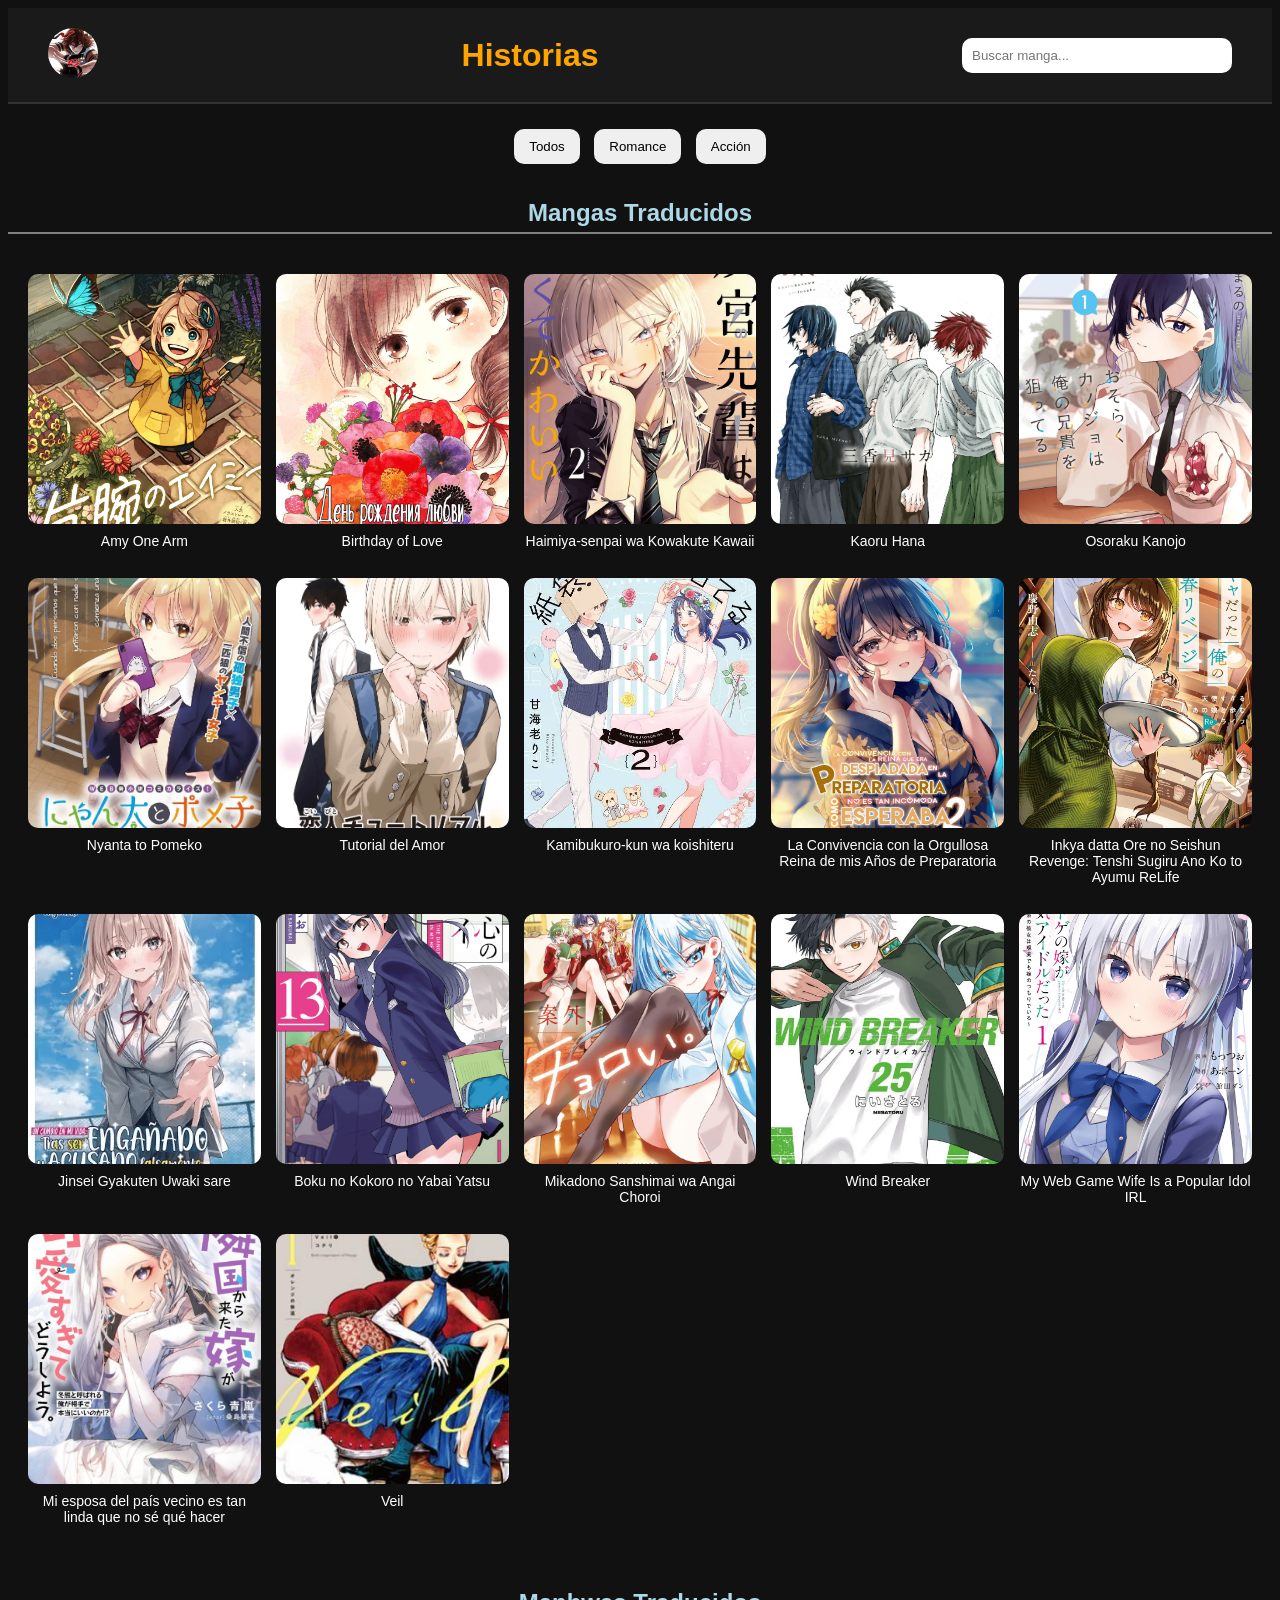
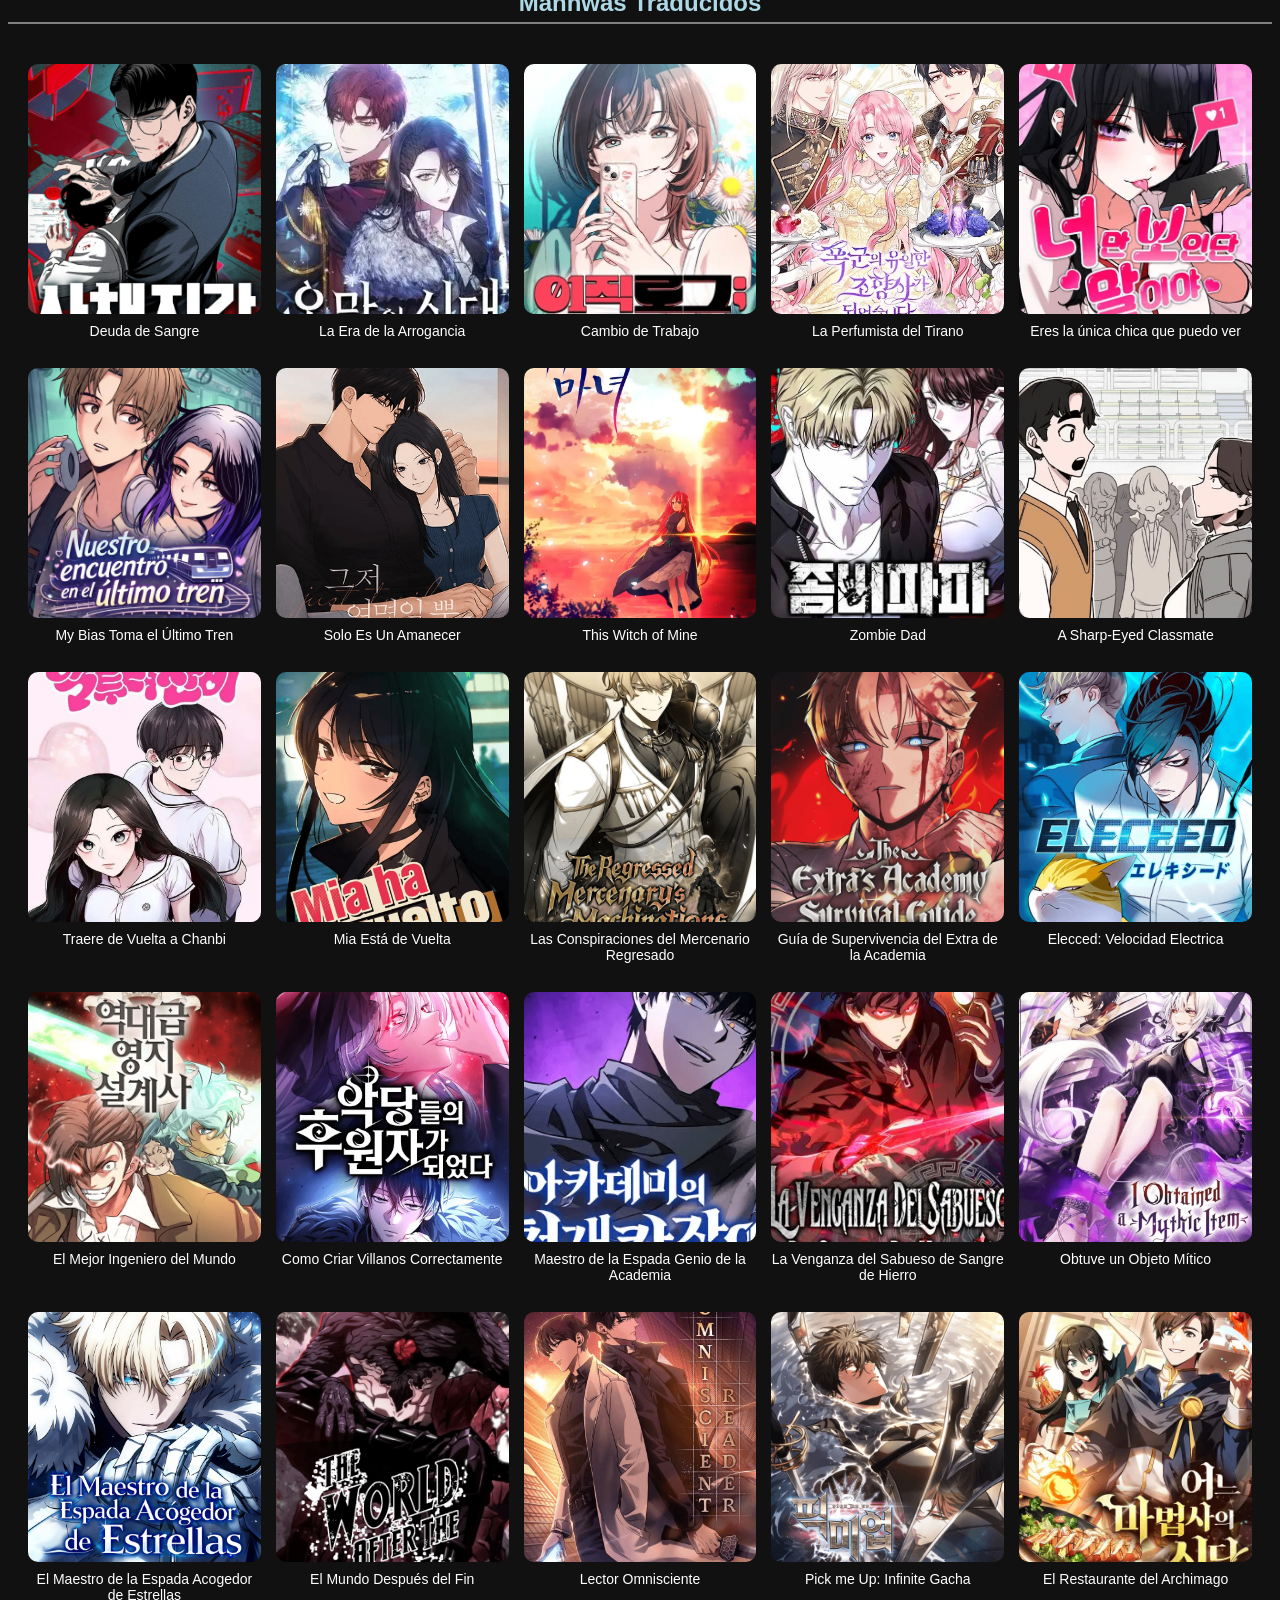
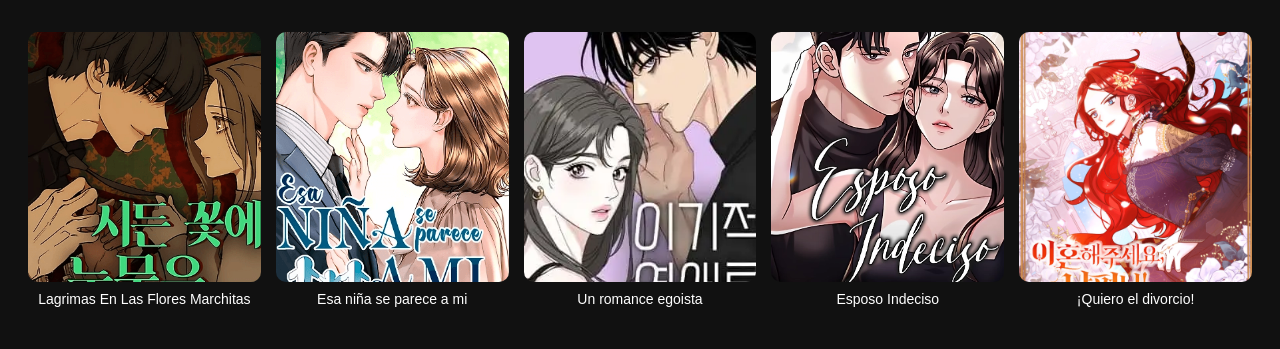
==== commit 9dbb75a8: "Add files via upload" ====
--- a/index.html
+++ b/index.html
@@ -234,6 +234,20 @@
             </div>
 
     </div>
+
+        <div class="historia romance">
+        <a href="https://es.novelcool.com/novel/Veil.html">
+            <img src="img/Veil2934.jpg">
+        </a>
+            <p>Veil</p>
+
+            <div class="info">
+                <h3>Veil</h3>
+                <p>“Él”, un agente de policía que la conoció a “ella” en la ciudad un día de patrulla. “Ella”, caminando con un bastón huye de casa, una mansión de una ciudad distante. “Él” la invita a “ella”, que está buscando un trabajo, a ser telefonista en la estación de policía. Aquí empieza la vida diaria de “ellos”, y la delicada distancia profesional que deben mantener.</p>
+            </div>
+
+    </div>
+    
     
 </div>
 
--- a/estilos.css
+++ b/estilos.css
@@ -149,12 +149,14 @@
 
 .pagina-manga {
     display: flex;
+    justify-content: space-between; /* separa en 3 bloques */
+    align-items: flex-start;
     gap: 40px;
     padding: 40px;
 }
 
 .info-manga {
-    width: 300px;
+    width: 25%;
 }
 
 .info-manga img {
@@ -163,21 +165,23 @@
 }
 
 .capitulos {
-    display: flex;
-    flex-direction: column;
-    align-items: center; /* centra horizontal */
-    gap: 10px;
+    width: 40%;
+    display: grid;
+    grid-template-columns: repeat(3, 1fr); 
+    gap: 30px;
+    justify-items: center;
 }
 
 .capitulos h2 {
+    grid-column: span 3;
     text-align: center;
 }
 
 .capitulos a {
-    width: 200px;
-    text-align: center;
+    width: 100%;
+    text-align: center;
+    padding: 10px;
     background-color: #222;
-    padding: 10px;
     border-radius: 8px;
     text-decoration: none;
     color: white;
@@ -217,14 +221,18 @@
         align-items: center;
     }
 
-    .info-manga {
+    .info-manga,
+    .capitulos,
+    .buscador-box {
         width: 80%;
-        text-align: center;
     }
 
     .capitulos {
-        width: 100%;
-        align-items: center;
+        grid-template-columns: 1fr;
+    }
+
+    .capitulos h2 {
+        grid-column: span 1;
     }
 
 }
@@ -235,4 +243,36 @@
         grid-template-columns: 1fr;
     }
 
+}
+
+.navegacion {
+    display: flex;
+    justify-content: space-between;
+    padding: 30px;
+}
+
+.btn {
+    background-color: #222;
+    color: white;
+    padding: 12px 20px;
+    border-radius: 10px;
+    text-decoration: none;
+    transition: background-color 0.3s ease;
+}
+
+.btn:hover {
+    background-color: orange;
+}
+
+.buscador-box {
+    width: 20%;
+    display: flex;
+    justify-content: center;
+}
+
+#buscarCap {
+    width: 100%;
+    padding: 10px;
+    border-radius: 10px;
+    border: none;
 }
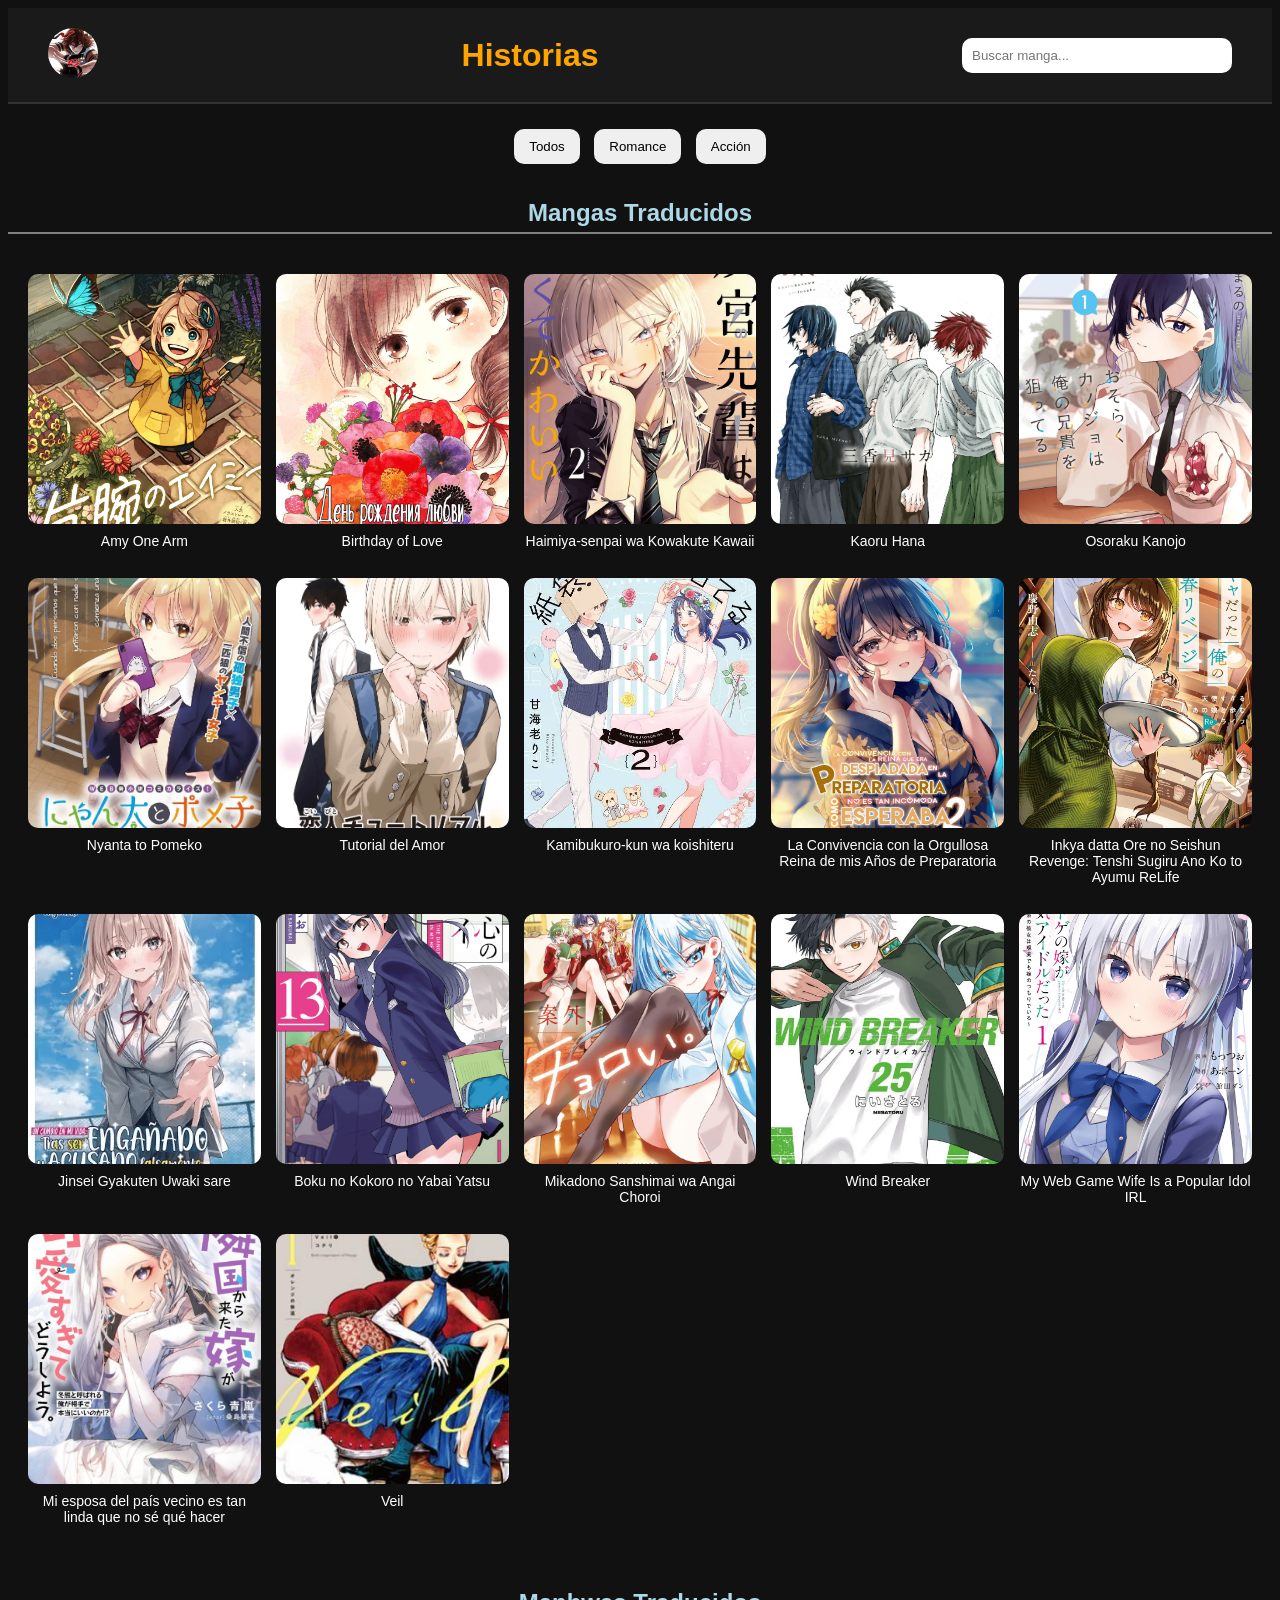
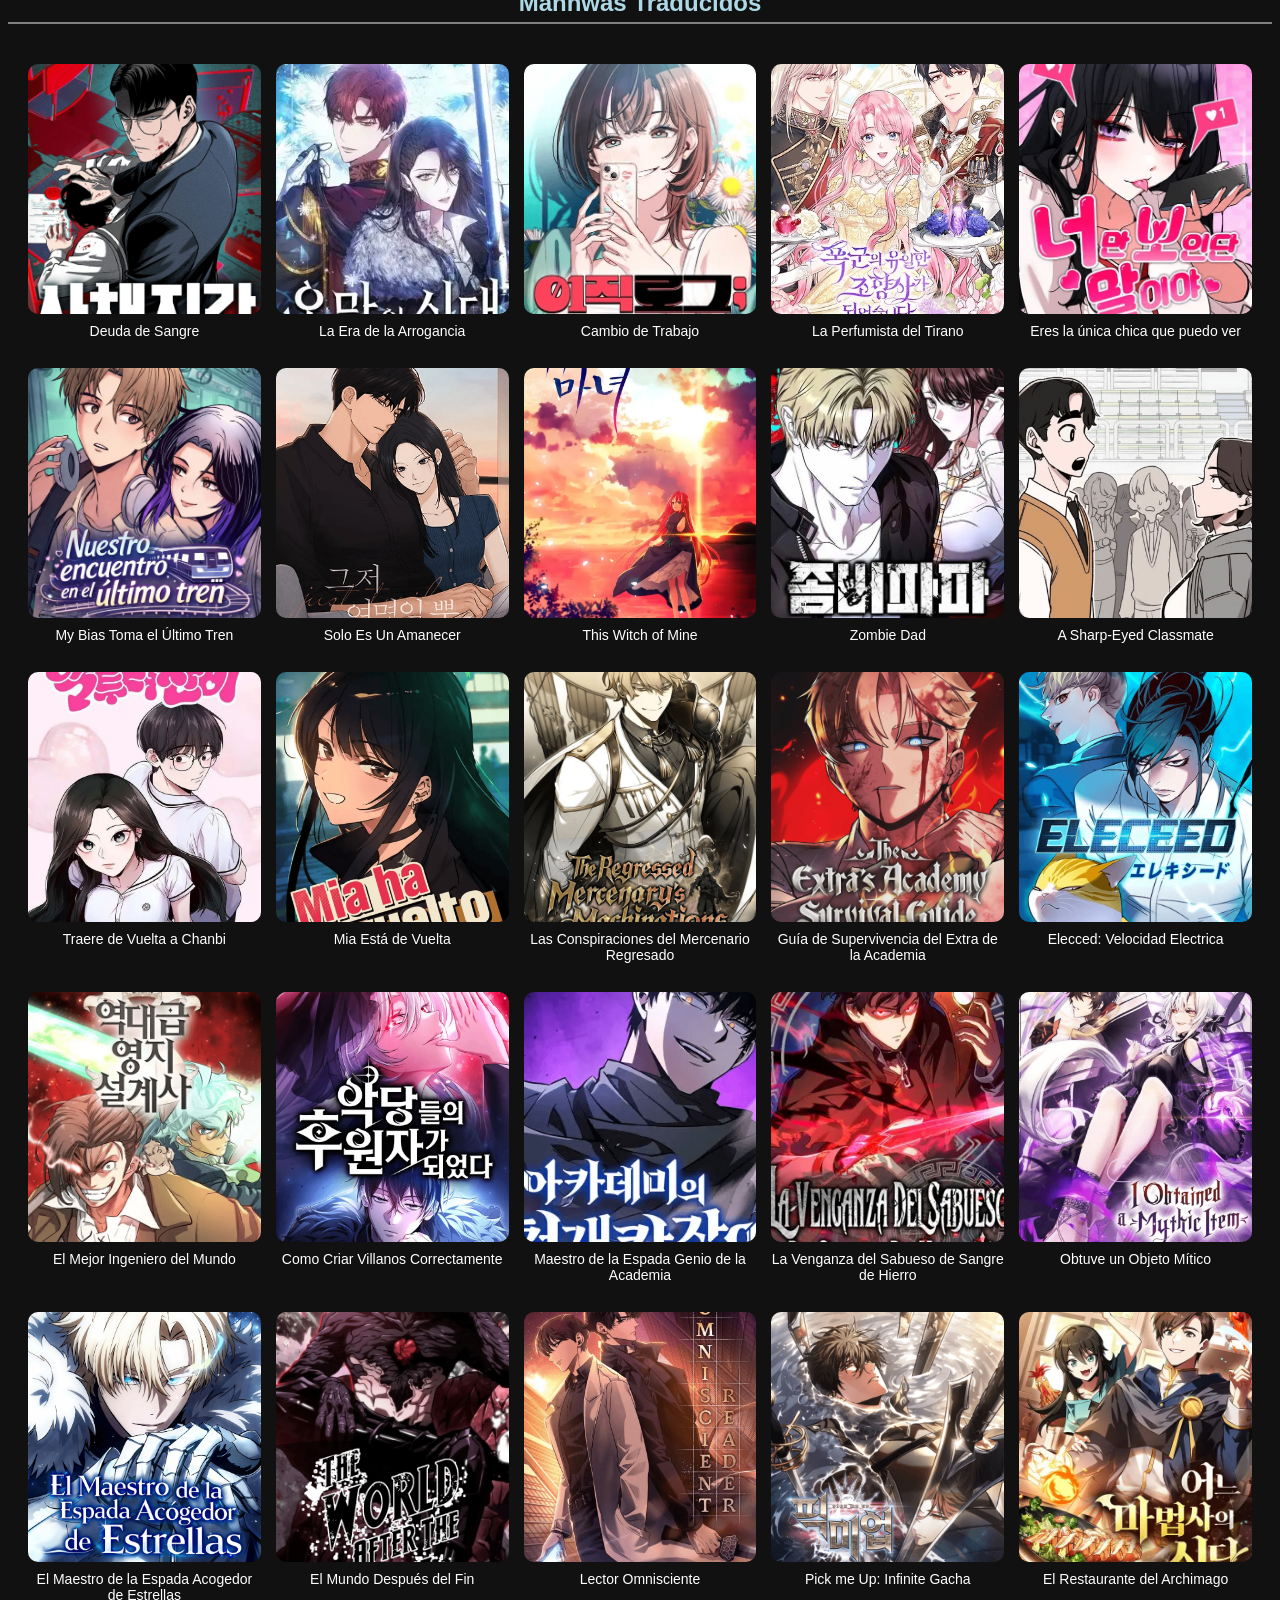
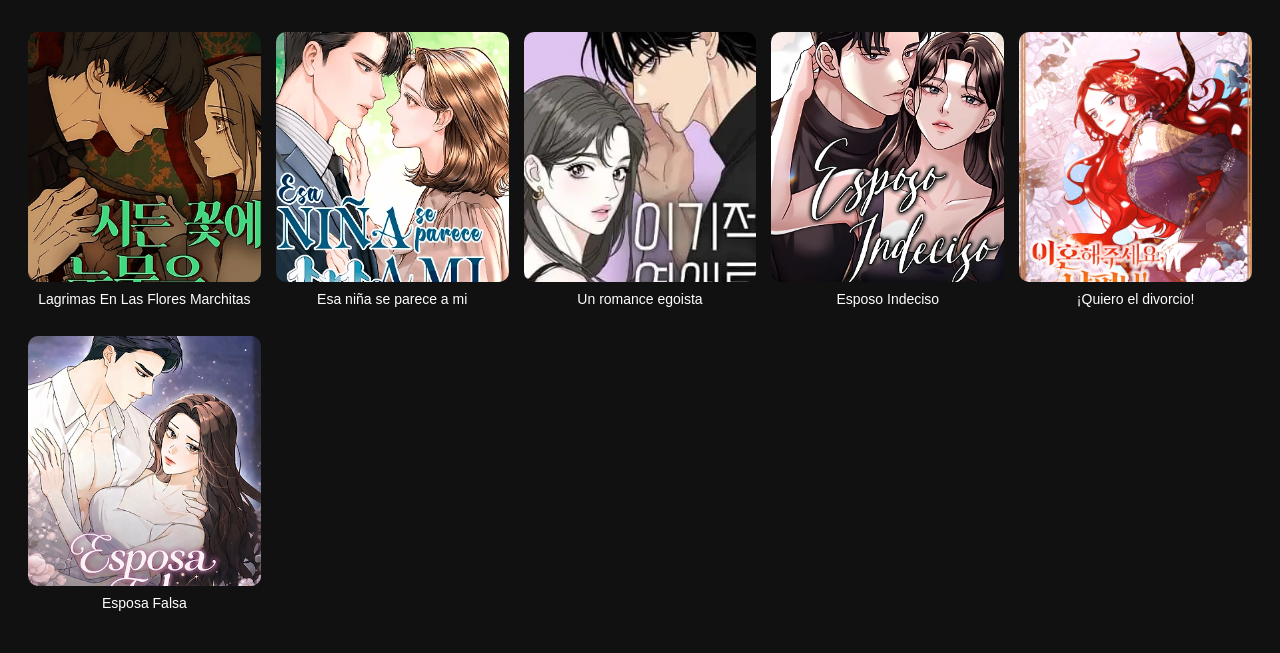
==== commit bc67447e: "Add files via upload" ====
--- a/index.html
+++ b/index.html
@@ -236,7 +236,7 @@
     </div>
 
         <div class="historia romance">
-        <a href="https://es.novelcool.com/novel/Veil.html">
+        <a href="https://manhwaweb.com/manhwa/veil-_1771628467751">
             <img src="img/Veil2934.jpg">
         </a>
             <p>Veil</p>
@@ -645,6 +645,19 @@
             </div>  
 
     </div>
+
+    <div class="historia romance">
+        <a href="https://zonaikigai.gamesview.shop/series/esposa-falsa/">
+            <img src="img/esposa_falsa.png">
+        </a>
+            <p>Esposa Falsa</p>
+
+            <div class="info">
+                <h3>Esposa Falsa</h3>
+                <p>Yuju, residente de un hospital universitario, espera con ilusión una dulce vida de casada junto a su prometido. Un día, termina compartiendo unas copas con Min Soha, a quien conoce por primera vez en el hospital, y mientras ambas comparten sus heridas, se vuelven cercanas rápidamente...</p>
+            </div>  
+            
+    </div>    
 
 
 </div>
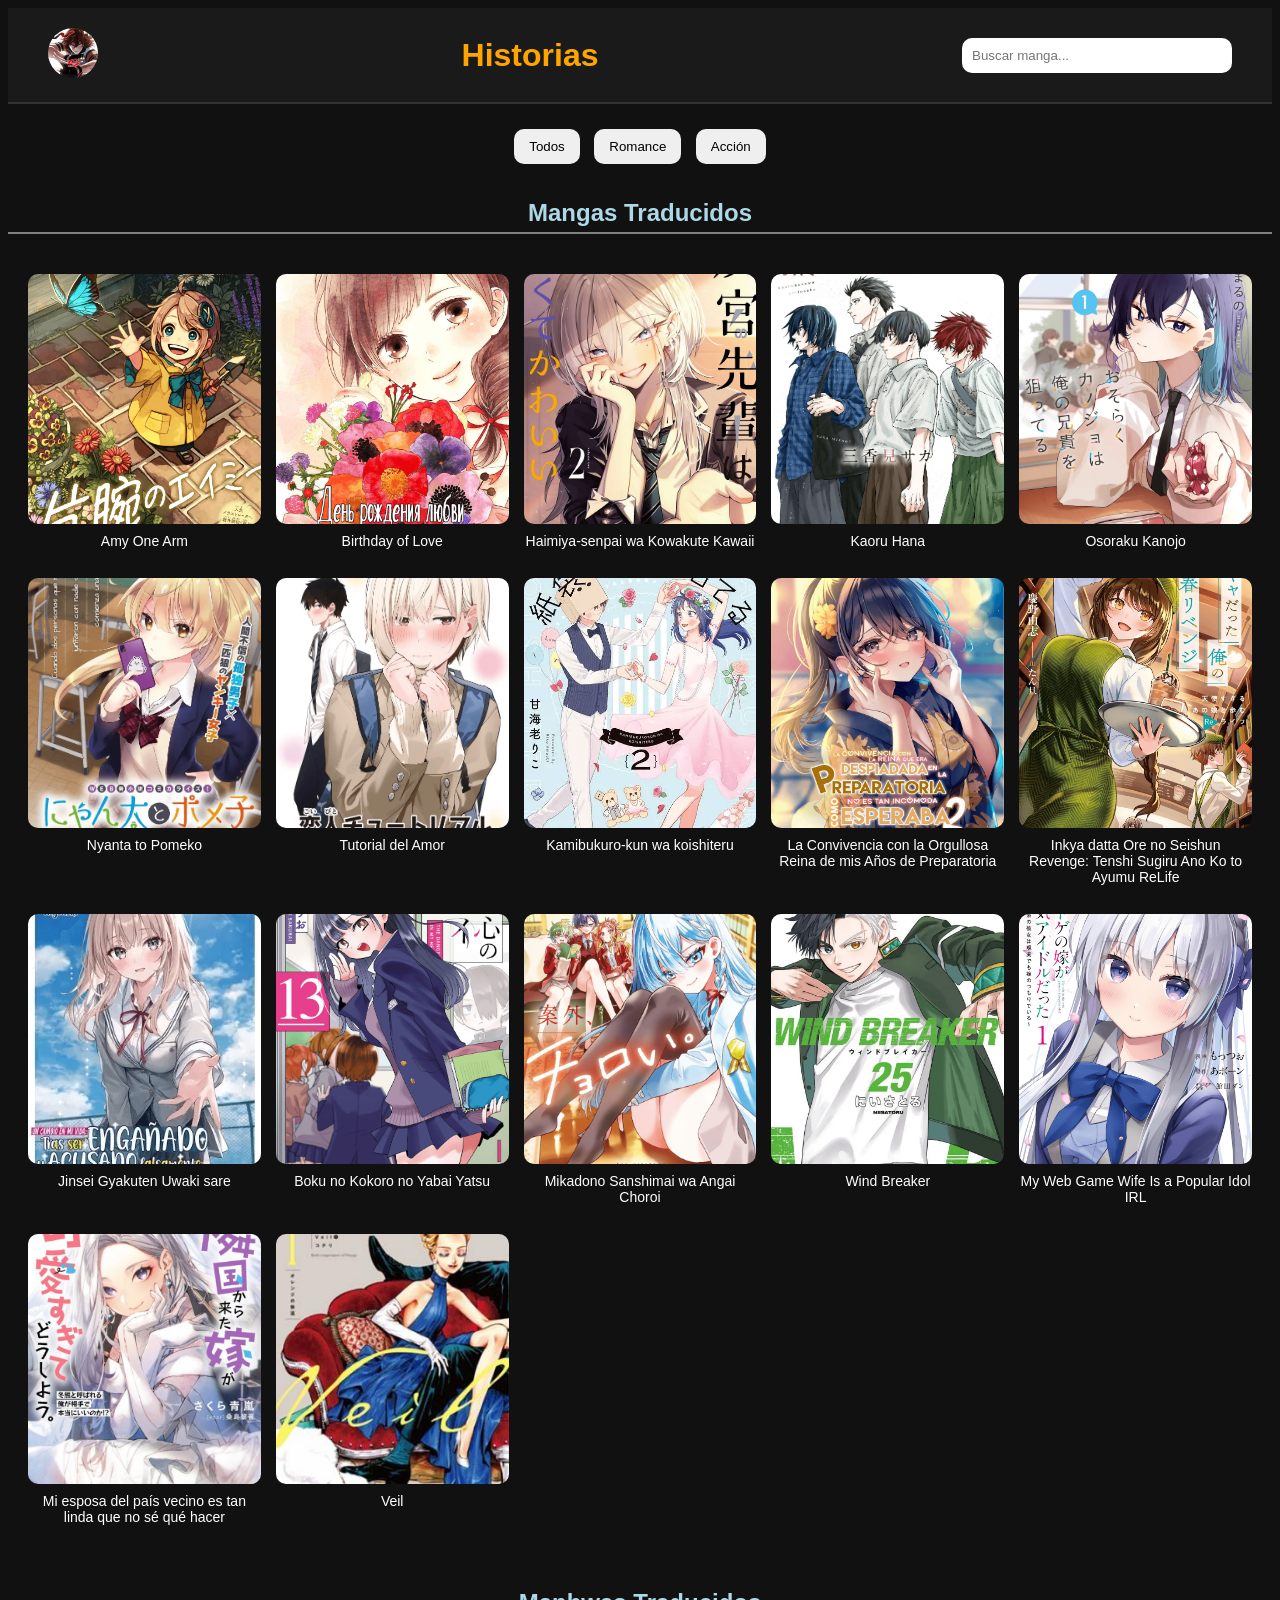
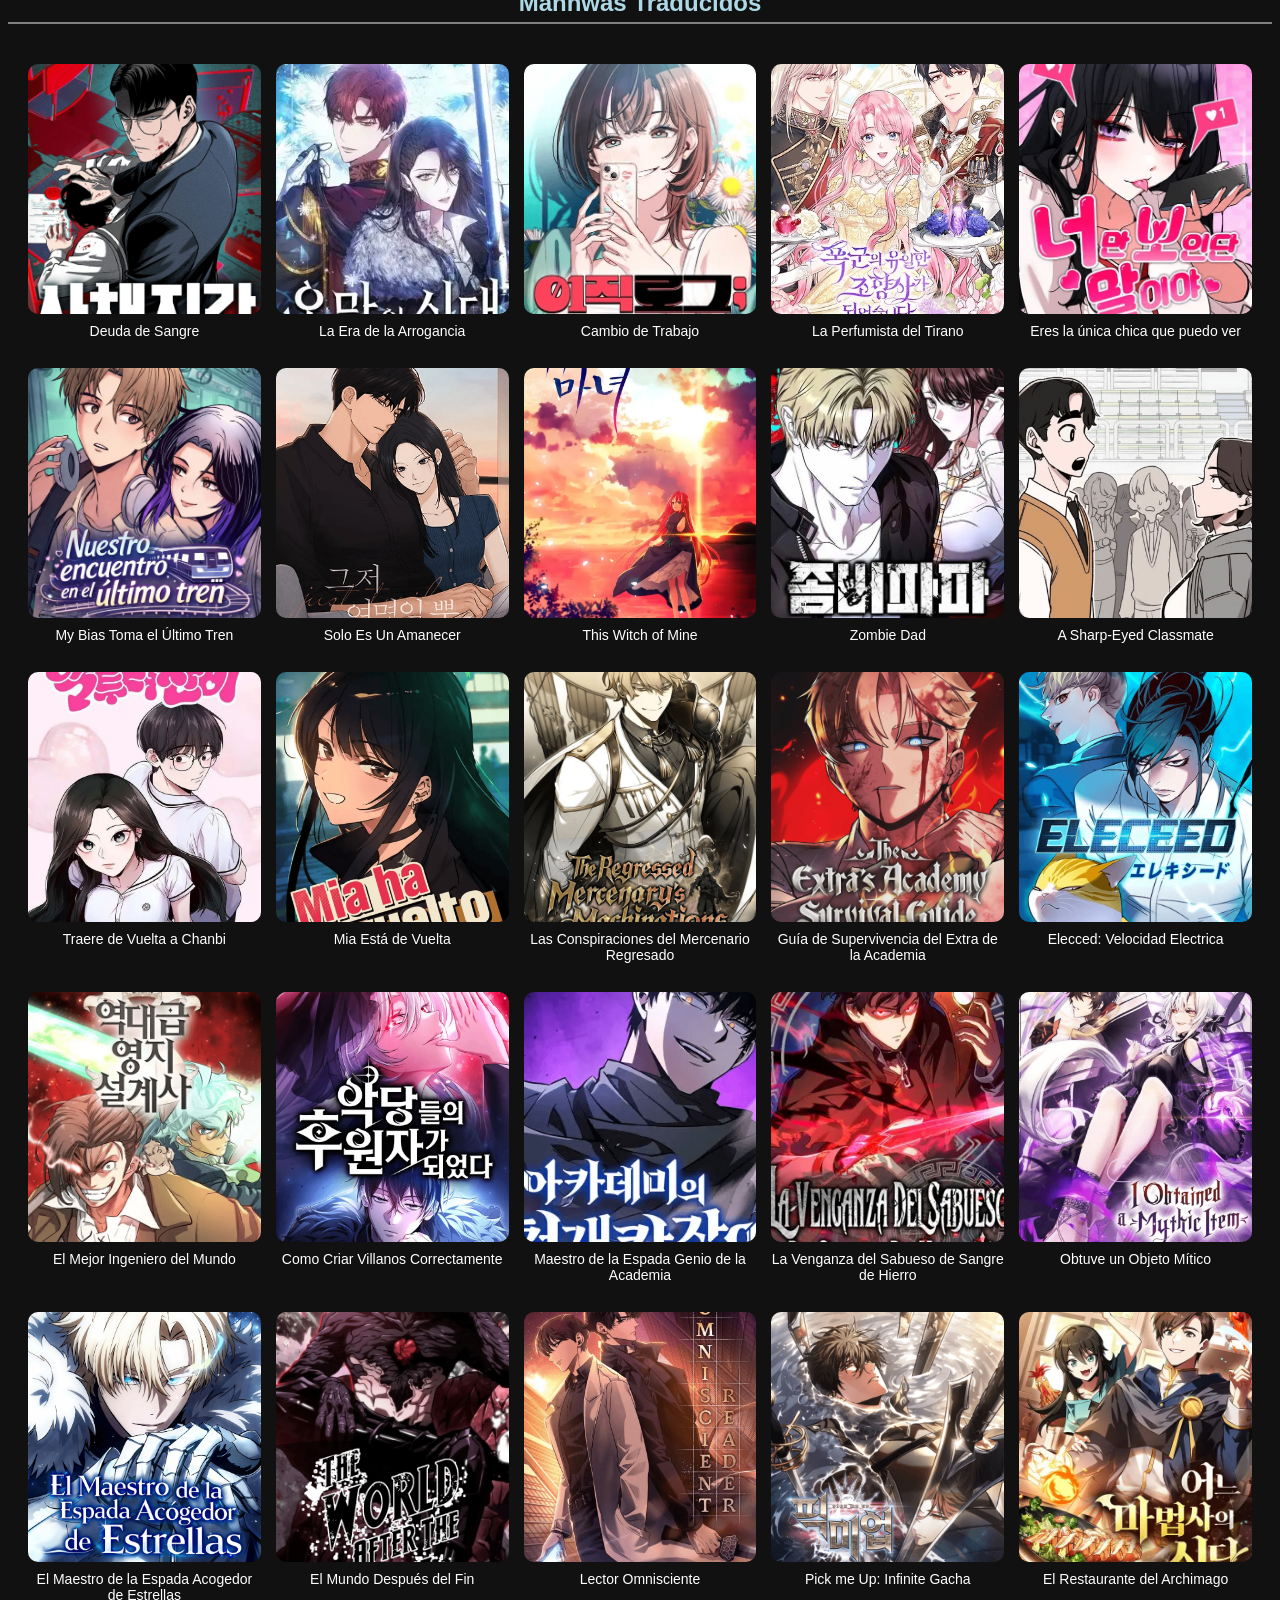
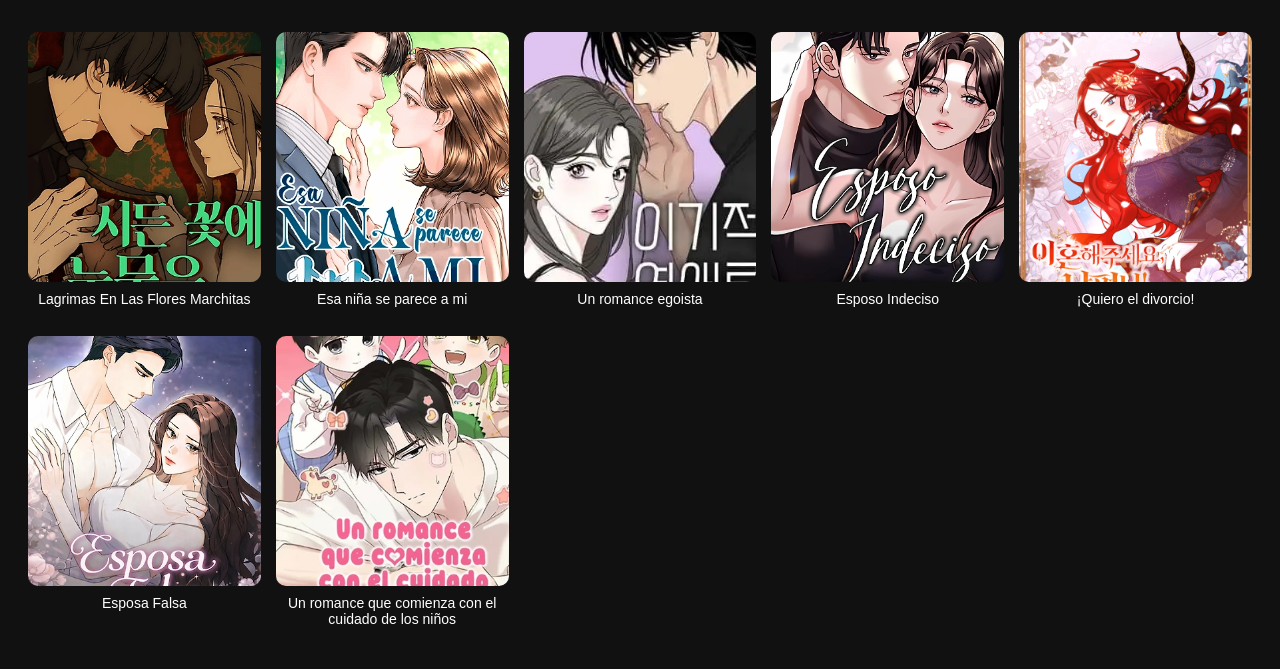
==== commit 25c49736: "Add files via upload" ====
--- a/index.html
+++ b/index.html
@@ -655,6 +655,19 @@
             <div class="info">
                 <h3>Esposa Falsa</h3>
                 <p>Yuju, residente de un hospital universitario, espera con ilusión una dulce vida de casada junto a su prometido. Un día, termina compartiendo unas copas con Min Soha, a quien conoce por primera vez en el hospital, y mientras ambas comparten sus heridas, se vuelven cercanas rápidamente...</p>
+            </div>  
+            
+    </div>    
+
+        <div class="historia romance">
+        <a href="https://zonaikigai.gamesview.shop/series/un-romance-que-comienza-con-el-cuidado-de-los-ninos/">
+            <img src="img/romance_ninos.png">
+        </a>
+            <p>Un romance que comienza con el cuidado de los niños</p>
+
+            <div class="info">
+                <h3>Un romance que comienza con el cuidado de los niños</h3>
+                <p>A una edad temprana, justo después de graduarse de la universidad, Na-eun se encuentra de repente criando al hijo de su hermana mayor, Jiho. Cinco años después, mientras trabaja como maestra de jardín de infancia, conoce a Kang-woo, el tío de Minho, un niño que sufre de mutismo selectivo y que solo habla cuando está frente a ella...</p>
             </div>  
             
     </div>    
